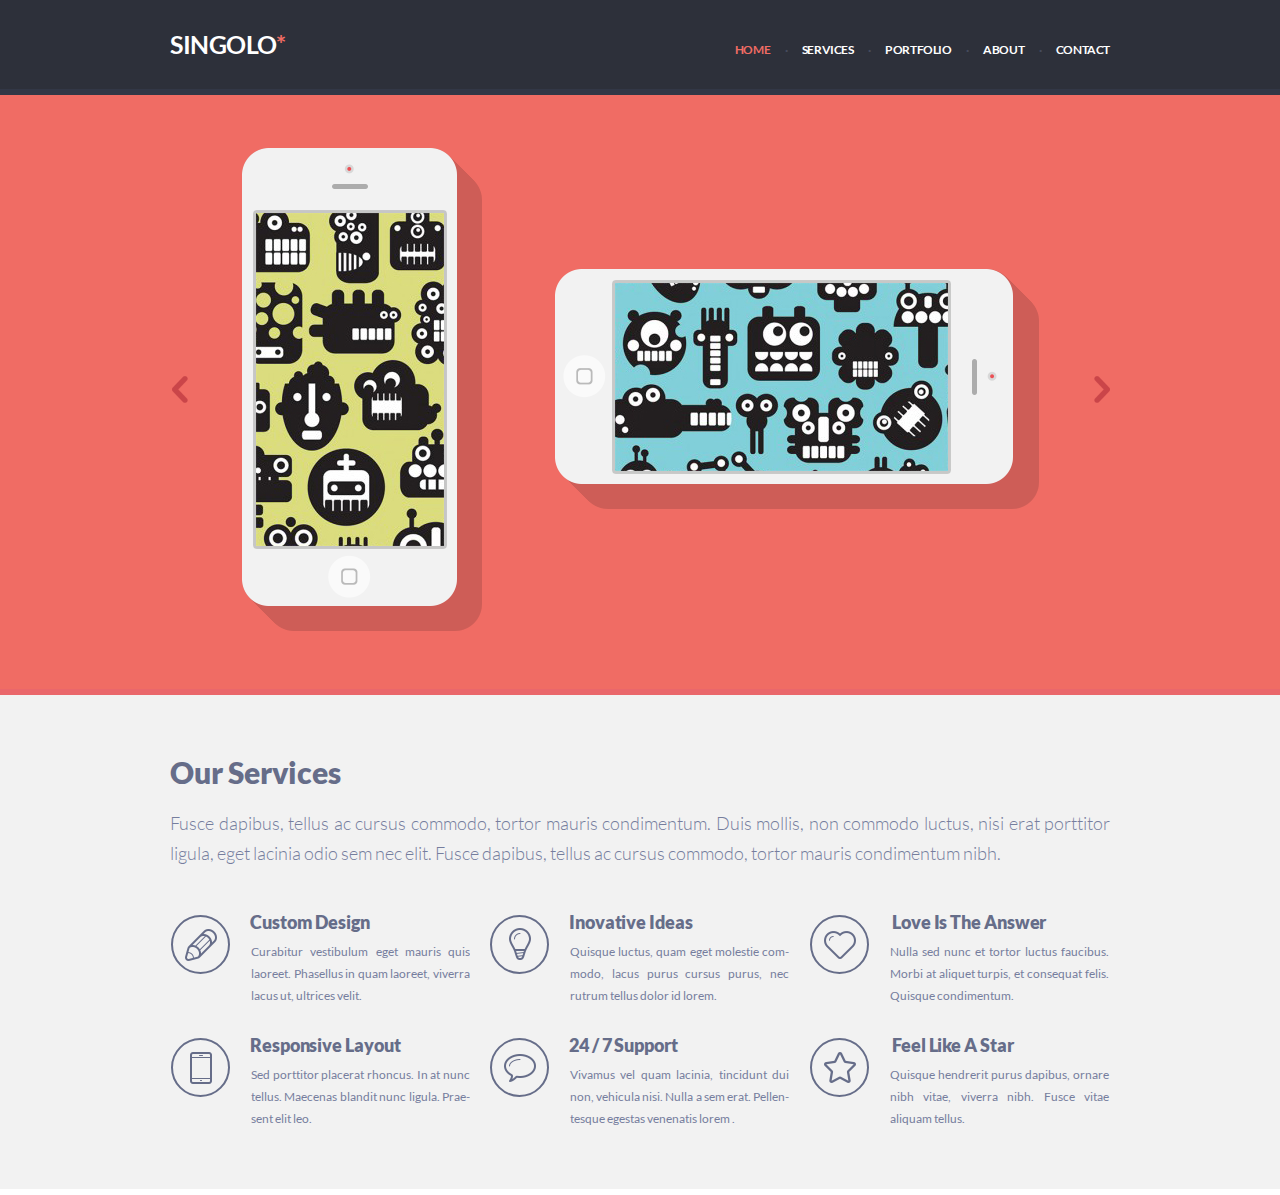
==== index.html @ 7aa93b1d "fix: underline bug" ====
<!DOCTYPE html>
<html lang="en">
<head>
  <meta charset="utf-8">
  <meta name="viewport" content="width=device-width, initial-scale=1.0">
  <link rel="stylesheet" href="style.css">
  <title>Singolo</title>
</head>
<body>

  <header>
    <div class="header-wrap">
      <h2 class="logo"><span class="logo-text">Singolo</span><span class="logo-asterisk">*</span></h2>

      <nav>
      <ul>
        <li class="active" ><span>Home</span></li>
        <li><span>Services</span></li>
        <li><span>Portfolio</span></li>
        <li><span>About</span></li>
        <li><span>Contact</span></li>
      </ul>
      </nav>
   </div>
  </header>

  <section class="phones-block">
    <div class="phones-block-wrap">

      <img class="phone1" src="assets/images/phone_v.png" alt="vertical phone">
      <img class="yellow-pic" src="assets/images/yellow_pic.jpg" alt="picture on the phone screen">
      <img class="shadow1" src="assets/images/phone_shadow_v.png" alt="phone shadow">

      <img class="phone2" src="assets/images/phone_h.png" alt="horizontal phone">
      <img class="blue-pic" src="assets/images/blue_pic.jpg" alt="picture on the phone screen">
      <img class="shadow2" src="assets/images/phone_shadow_h.png" alt="phone shadow">

      <div class="arrow-l"></div>
      <div class="arrow-r"></div>
    </div>
  </section>

  <main>
    <div class="main-wrap">

      <h1>Our Services</h1>

      <p>Fusce dapibus, tellus ac cursus commodo, tortor mauris condimentum. Duis mollis, non commodo luctus, nisi erat porttitor ligula, eget lacinia odio sem nec elit. Fusce dapibus, tellus ac cursus commodo, tortor mauris condimentum nibh.</p>

      <div class="columns">

        <section>
          <div class="img-wrap pen-wrap">
            <img class="pen" src="assets/images/pen.png" alt="pen" width="32" height="32">
          </div>
          <div>
            <h3>Custom Design</h3>
            <p>Curabitur vestibulum eget mauris quis laoreet. Phasellus in quam laoreet, viverra <span>lacus ut, ultrices velit.</span></p>
          </div>
        </section>

        <section>
          <div class="img-wrap">
            <img class="bulb" src="assets/images/bulb.png" alt="bulb" width="22" height="32">
          </div>
          <div>
            <h3>Inovative Ideas</h3>
            <p>Quisque luctus, quam eget molestie com&shy;modo, lacus purus cursus purus, nec <span>rutrum tellus dolor id lorem.</span></p>
          </div>
        </section>

        <section>
          <div class="img-wrap">
            <img class="heart" src="assets/images/heart.png" alt="heart" width="32" height="28">
          </div>
          <div>
            <h3>Love Is The Answer</h3>
            <p>Nulla sed nunc et tortor luctus faucibus. Morbi at aliquet turpis, et consequat felis. <span>Quisque condimentum.</span></p>
          </div>
        </section>

        <section>
          <div class="img-wrap pen-wrap">
            <img class="phone" src="assets/images/phone.png" alt="phone" width="22" height="32">
          </div>
          <div>
            <h3>Responsive Layout</h3>
            <p>Sed porttitor placerat rhoncus. In at nunc tellus. Maecenas blandit nunc ligula. Prae-<span>sent elit leo.</span></p>
          </div>
        </section>

        <section>
          <div class="img-wrap">
            <img class="bubble" src="assets/images/bubble.png" alt="bubble" width="32" height="28">
          </div>
          <div>
            <h3>24 / 7 Support</h3>
            <p>Vivamus vel quam lacinia, tincidunt dui non, vehicula nisi. Nulla a sem erat. Pellen-<span>tesque egestas venenatis lorem .</span></p>
          </div>
        </section>

        <section>
          <div class="img-wrap">
            <img class="star" src="assets/images/star.png" alt="star" width="32" height="31">
          </div>
          <div>
            <h3>Feel Like A Star</h3>
            <p>Quisque hendrerit purus dapibus, ornare nibh vitae, viverra nibh. Fusce vitae <span>aliquam tellus.</span></p>
          </div>
        </section>

      </div>
    </div>
  </main>

</body>
</html>
---- style.css ----
/* --- Fonts import --- */

@font-face {
  font-family: "Lato-Black";
  src: url("assets/fonts/Lato-Black.ttf") format("truetype");
}

@font-face {
  font-family: "Lato-Bold";
  src: url("assets/fonts/Lato-Bold.ttf") format("truetype");
}

@font-face {
  font-family: "Lato-Light";
  src: url("assets/fonts/Lato-Light.ttf") format("truetype");
}

@font-face {
  font-family: "Lato-Regular";
  src: url("assets/fonts/Lato-Regular.ttf") format("truetype");
}

@font-face {
  font-family: "Lato-Thin";
  src: url("assets/fonts/Lato-Thin.ttf") format("truetype");
}

/* --- /Fonts import --- */

*,
*::before,
*::after {
  box-sizing: border-box;
  padding: 0;
  margin: 0;
}

.header-wrap,
.phones-block-wrap,
.main-wrap {
  width: 940px;
  margin: 0 auto;
}

/* --- Header --- */

header {
  background-color: #2d303a;
  height: 95px;
  border-bottom: 6px solid #323746;
}

header .logo {
  display: inline-block;
  padding-top: 28.5px;
  letter-spacing: -0.5px;
  font-size: 25px;
  font-family: "Lato-Bold";
}

header .logo-text {
  text-transform: uppercase;
  color: #ffffff;
}

header .logo-asterisk {
  color: #f06c64;
}

header nav {
  padding-top: 38px;
  float: right;
  color: #ffffff;
  letter-spacing: -0.4px;
  font-family: "Lato-Bold";
}

header nav ul li {
  position: relative;
  list-style-type: none;
  display: inline-block;
  padding-left: 29px;
  text-transform: uppercase;
  font-size: 12px;
}

header nav ul li span:hover {

  color: #81cfd9;
  text-decoration: underline;
  cursor: pointer;
}

header nav ul li.active {
  color: #f06c64;
}

header nav ul li::after {
  position: absolute;
  right: -17.5px;
  content: "\00B7";
  color: #464a5d;
}

header nav ul li:last-child::after {
  content: none;
}


/* --- /Header --- */

/* --- Phone section --- */

.phones-block-wrap {
  position: relative;
}

.phones-block {
  height: 600px;
  background-color: #f06c64;
  border-bottom: 6px solid #ea676b;
}

.phone1 {
  position: absolute;
  top: 53px;
  left: 72px;
  z-index: 10;
}

.shadow1 {
  position: absolute;
  top: 53px;
  left: 72px;
  z-index: 5;
}

.yellow-pic {
  position: absolute;
  top: 118px;
  left: 86px;
  z-index: 15;
}

.phone2 {
  position: absolute;
  top: 174px;
  right: 97px;
  z-index: 10;
}

.shadow2 {
  position: absolute;
  top: 174px;
  left: 386px;
  z-index: 5;
}

.blue-pic {
  position: absolute;
  top: 188px;
  right: 162px;
  z-index: 15;
}

.arrow-l {
  position: absolute;
  top: 281px;
  left: 2px;
  width: 16px;
  height: 27px;
  background-image: url("assets/images/arrow_l.png");
}

.arrow-l:hover {
  cursor: pointer;
  background-image: url("assets/images/arrow_l_white.png");
}

.arrow-r {
  position: absolute;
  top: 281px;
  right: 0;
  width: 16px;
  height: 27px;
  background-image: url("assets/images/arrow_r.png");
}

.arrow-r:hover {
  cursor: pointer;
  background-image: url("assets/images/arrow_r_white.png");
}


/* -- /Phone section -- */

main {
  height: 500px;
  background-color: #f2f2f2;
  border-bottom:  6px solid #ffffff;
}

main h1 {
  padding-top: 59px;
  padding-bottom: 18px;
  letter-spacing: -0.007em;
  color: #666d89;
  font-size: 30px;
  font-family: "Lato-Black";
}

main h1 + p {
  margin-bottom: 41px;
  /* letter-spacing: -0.005em; */
  line-height: 30px;
  /* word-spacing: 0.10em; */
  color: #767e9e;
  font-size: 18px;
  font-family: "Lato-Light";
  text-align: justify;
}

main .columns {
  display: flex;
  justify-content: space-between;
  flex-wrap: wrap;
}

main .columns section {
  display: flex;
  width: 300px;
  height: 123px;
  overflow: hidden;
}

main .columns section h3 {
  color: #666d89;
  font-size: 18px;
  letter-spacing: -0.09px;
  padding-top: 2px;
  margin-bottom: 8px;
  font-family: "Lato-Black";
}

main .columns section:nth-child(3) h3,
main .columns section:nth-child(6) h3 {
  padding-left: 3px;
}

main .columns section p {
  margin-left: 1px;
  text-align:  justify;
  color: #767e9e;
  line-height: 21.56px;
  font-size: 12px;
  font-family: "Lato-Regular";
}

main .columns section p span {
  display: inline-block;
  margin-top: 1px;
}

main .columns section .img-wrap {
  position: relative;
  width: 59px;
  height: 59px;
  margin-top: 6px;
  border-radius: 50%;
  border: 2px solid #666d89;
}

.pen-wrap,
.phone-wrap {
  margin-left: 1px;
}

main .columns section .img-wrap + div {
  width: 240px;
  padding: 0 0 26px 20px;
}

main .columns section img {
  position: absolute;
}

.pen {
  top: 12px;
  left: 12px;
}

.bulb {
  top: 11px;
  left: 17px;
}

.heart {
  top: 14px;
  left: 12px;
}

.phone {
  top: 12px;
  left: 17px;
}

.bubble {
  top: 14px;
  left: 12px;
}

.star {
  top: 12px;
  left: 12px;
}
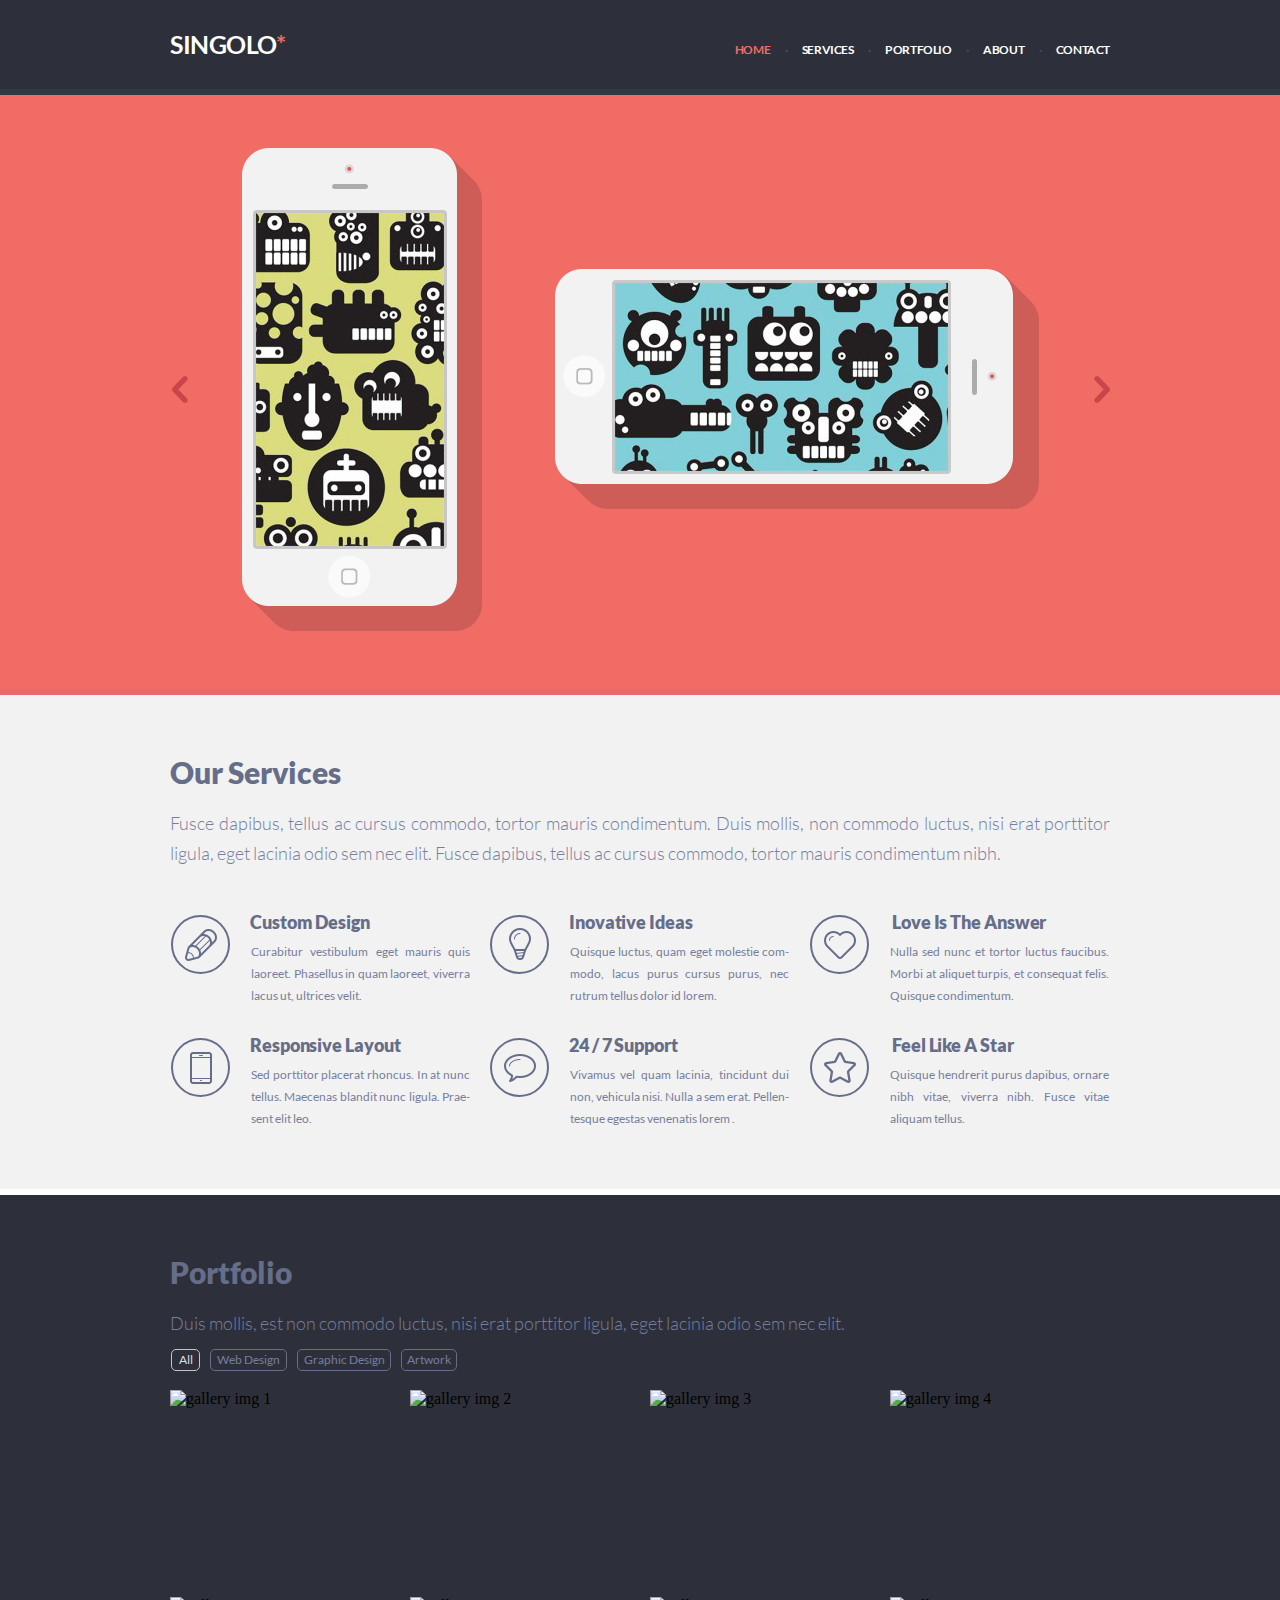
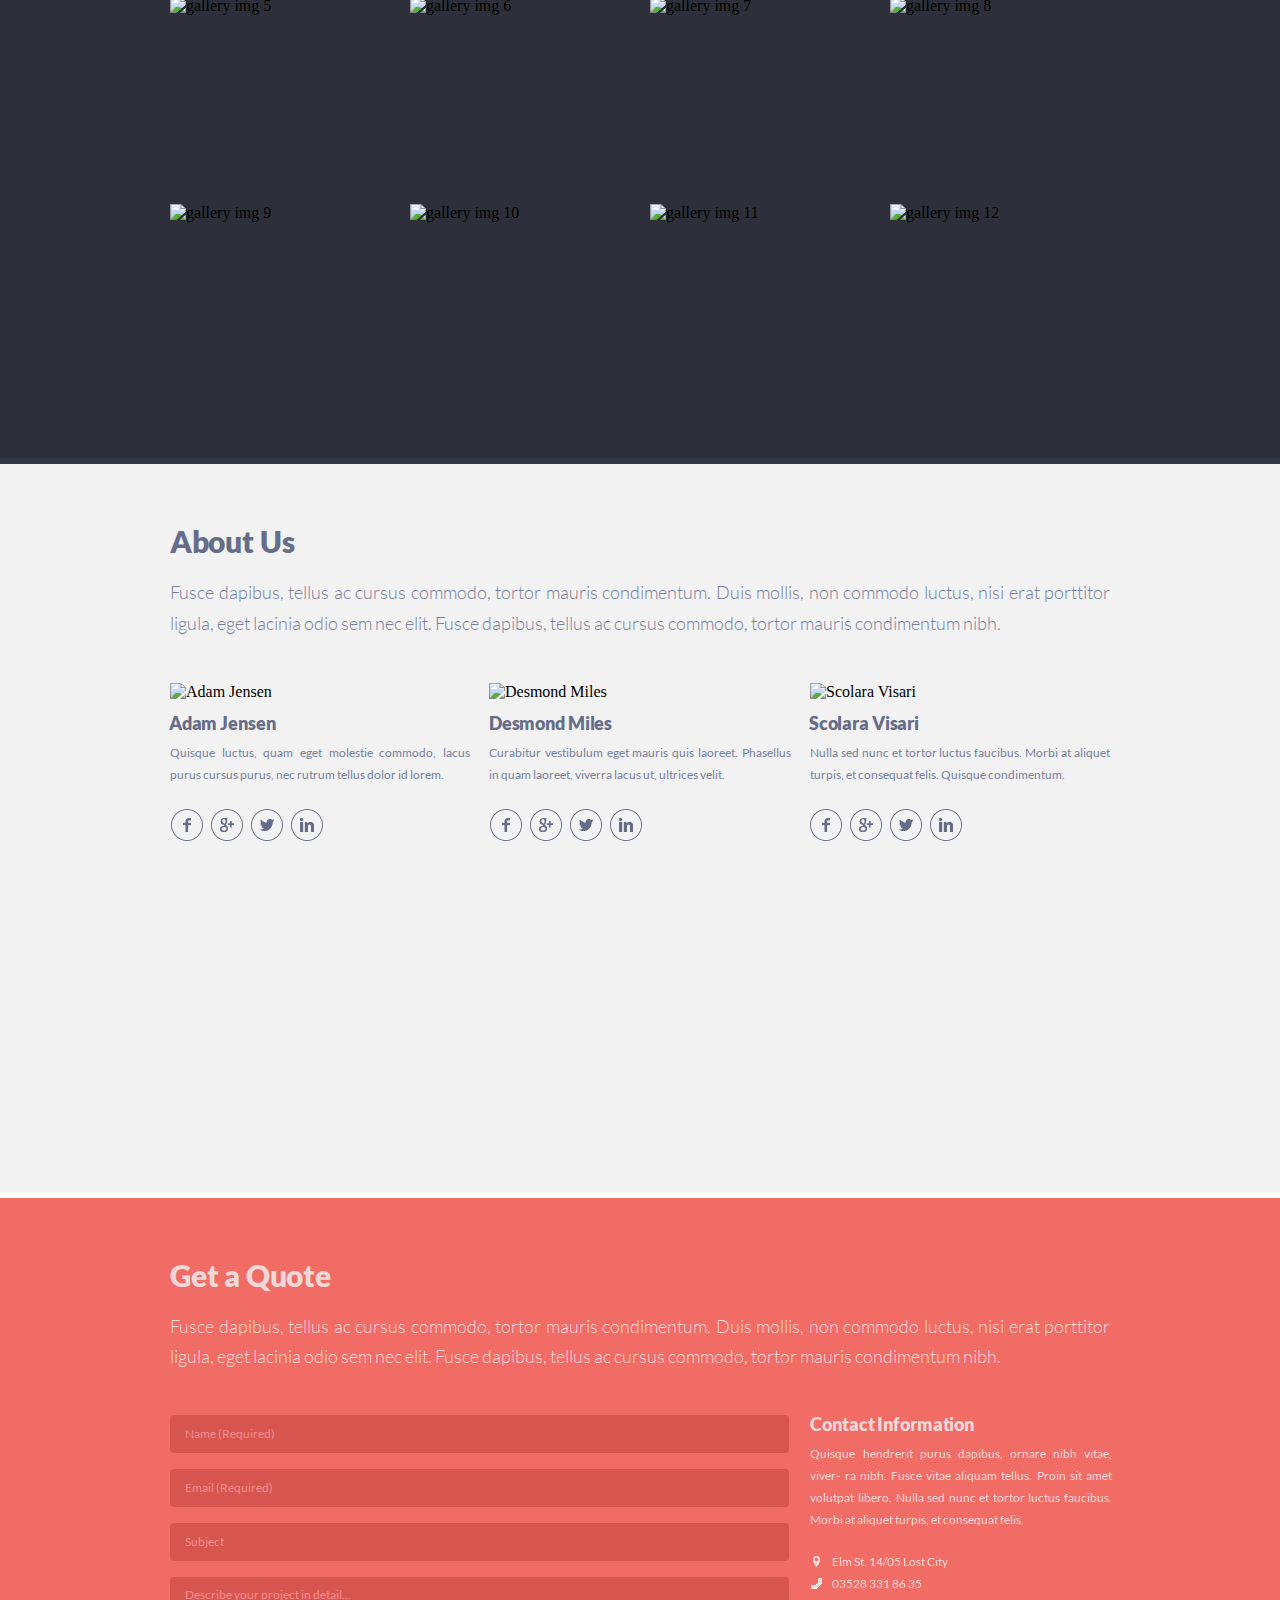
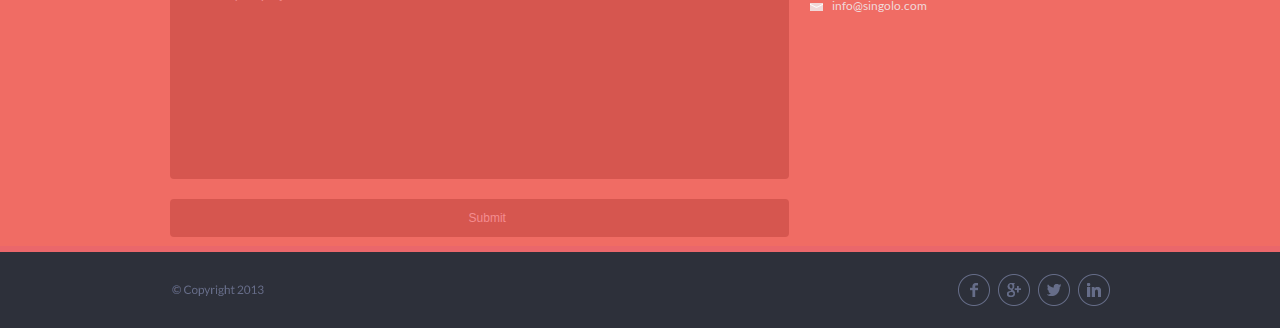
==== commit 792f512f: "refactor: merge files" ====
--- a/index.html
+++ b/index.html
@@ -9,7 +9,7 @@
 <body>
 
   <header>
-    <div class="header-wrap">
+    <div class="container">
       <h2 class="logo"><span class="logo-text">Singolo</span><span class="logo-asterisk">*</span></h2>
 
       <nav>
@@ -25,7 +25,7 @@
   </header>
 
   <section class="phones-block">
-    <div class="phones-block-wrap">
+    <div class="container">
 
       <img class="phone1" src="assets/images/phone_v.png" alt="vertical phone">
       <img class="yellow-pic" src="assets/images/yellow_pic.jpg" alt="picture on the phone screen">
@@ -41,7 +41,7 @@
   </section>
 
   <main>
-    <div class="main-wrap">
+    <div class="container">
 
       <h1>Our Services</h1>
 
@@ -112,6 +112,116 @@
       </div>
     </div>
   </main>
-
+  <div class="portfolio">
+    <div class="container">
+      <h1>Portfolio</h1>
+      <p>Duis mollis, est non commodo luctus, nisi erat porttitor ligula, eget lacinia odio sem nec elit.</p>
+      <ul>
+        <li class="portfolio-active">All</li>
+        <li>Web Design</li>
+        <li>Graphic Design</li>
+        <li>Artwork</li>
+      </ul>
+      <div class="gallery">
+        <div class="gallery-img"><img src="assets/images/gallery_1.jpg" alt="gallery img 1"></div>
+        <div class="gallery-img"><img src="assets/images/gallery_2.jpg" alt="gallery img 2"></div>
+        <div class="gallery-img"><img src="assets/images/gallery_3.jpg" alt="gallery img 3"></div>
+        <div class="gallery-img"><img src="assets/images/gallery_4.jpg" alt="gallery img 4"></div>
+        <div class="gallery-img"><img src="assets/images/gallery_5.jpg" alt="gallery img 5"></div>
+        <div class="gallery-img"><img src="assets/images/gallery_6.jpg" alt="gallery img 6"></div>
+        <div class="gallery-img"><img src="assets/images/gallery_7.jpg" alt="gallery img 7"></div>
+        <div class="gallery-img"><img src="assets/images/gallery_8.jpg" alt="gallery img 8"></div>
+        <div class="gallery-img"><img src="assets/images/gallery_9.jpg" alt="gallery img 9"></div>
+        <div class="gallery-img"><img src="assets/images/gallery_10.jpg" alt="gallery img 10"></div>
+        <div class="gallery-img"><img src="assets/images/gallery_11.jpg" alt="gallery img 11"></div>
+        <div class="gallery-img"><img src="assets/images/gallery_12.jpg" alt="gallery img 12"></div>
+      </div>
+    </div>
+  </div>
+  <div class="about-us">
+    <div class="container">
+      <h2>About Us</h2>
+      <p>Fusce dapibus, tellus ac cursus commodo, tortor mauris condimentum. Duis mollis, non commodo luctus, nisi erat porttitor ligula, eget lacinia odio sem nec elit. Fusce dapibus, tellus ac cursus commodo, tortor mauris condimentum nibh.</p>
+      <div class="contributors">
+        <div>
+          <img src="assets/images/contributor_1.jpg" alt="Adam Jensen">
+          <h3 class="name">Adam Jensen</h3>
+          <p><span>Quisque luctus, quam eget molestie commodo, lacus purus</span> cursus purus, nec rutrum tellus dolor id lorem.</p>
+          <div class="social-buttons">
+            <span class="facebook"></span>
+            <span class="goole"></span>
+            <span class="twitter"></span>
+            <span class="linkedin"></span>
+          </div>
+        </div>
+        <div>
+          <img src="assets/images/contributor_2.jpg" alt="Desmond Miles">
+          <h3 class="name">Desmond Miles</h3>
+          <p>Curabitur vestibulum eget mauris quis laoreet. Phasellus in quam laoreet, viverra lacus ut, ultrices velit.</p>
+          <div class="social-buttons">
+            <span class="facebook"></span>
+            <span class="goole"></span>
+            <span class="twitter"></span>
+            <span class="linkedin"></span>
+          </div>
+        </div>
+        <div>
+          <img src="assets/images/contributor_3.jpg" alt="Scolara Visari">
+          <h3 class="name">Scolara Visari</h3>
+          <p>Nulla sed nunc et tortor luctus faucibus. Morbi at aliquet turpis, et consequat felis. Quisque condimentum.</p>
+          <div class="social-buttons">
+            <span class="facebook"></span>
+            <span class="goole"></span>
+            <span class="twitter"></span>
+            <span class="linkedin"></span>
+          </div>
+        </div>
+      </div>
+    </div>
+
+  </div>
+  <div class="form-block">
+    <div class="container">
+      <h2>Get a Quote</h2>
+      <p>Fusce dapibus, tellus ac cursus commodo, tortor mauris condimentum. Duis mollis, non commodo luctus, nisi erat
+        porttitor ligula, eget lacinia odio sem nec elit. Fusce dapibus, tellus ac cursus commodo, tortor mauris
+        condimentum nibh.</p>
+      <div class="block-wrap">
+        <form class="forms-wrap">
+          <input type="text" placeholder="Name (Required)" required>
+          <input type="email" placeholder="Email (Required)" required>
+          <input type="text" placeholder="Subject">
+          <textarea name="description" id="description" placeholder="Describe your project in detail..."></textarea>
+          <button>Submit</button>
+        </form>
+        <section class="information">
+          <h3>Contact Information</h3>
+          <p>Quisque hendrerit purus dapibus, ornare nibh vitae, viver-
+          ra nibh. Fusce vitae aliquam tellus. Proin sit
+            amet volutpat libero. Nulla sed nunc et tortor luctus faucibus. Morbi at
+          aliquet turpis, et consequat felis.
+
+          </p>
+          <span class="nav-icon"></span>
+          <span>Elm St. 14/05 Lost City </span><br>
+          <span class="tel-icon"></span>
+          <span><a href="tel:035283318635">03528 331 86 35</a></span><br>
+          <span class="mes-icon"></span>
+          <span><a href="mailto:info@singolo.com">info@singolo.com</a></span><br>
+        </section>
+      </div>
+    </div>
+  </div>
+  <footer>
+    <div class="container">
+      <span class="copyright"><span>&copy;</span></span>
+      <div class="social-buttons">
+        <span class="facebook"></span>
+        <span class="goole"></span>
+        <span class="twitter"></span>
+        <span class="linkedin"></span>
+      </div>
+    </div>
+  </footer>
 </body>
 </html>
--- a/style.css
+++ b/style.css
@@ -35,10 +35,8 @@
   margin: 0;
 }
 
-.header-wrap,
-.phones-block-wrap,
-.main-wrap {
-  width: 940px;
+.container {
+  max-width: 940px;
   margin: 0 auto;
 }
 
@@ -111,7 +109,7 @@
 
 /* --- Phone section --- */
 
-.phones-block-wrap {
+.phones-block .container {
   position: relative;
 }
 
@@ -210,14 +208,14 @@
 }
 
 main h1 + p {
+  height: 60px;
   margin-bottom: 41px;
-  /* letter-spacing: -0.005em; */
   line-height: 30px;
-  /* word-spacing: 0.10em; */
   color: #767e9e;
   font-size: 18px;
   font-family: "Lato-Light";
   text-align: justify;
+  overflow: hidden;
 }
 
 main .columns {
@@ -313,3 +311,433 @@
   top: 12px;
   left: 12px;
 }
+
+.portfolio {
+  height: 869px;
+  background-color: #2d303a;
+  border-bottom: 6px solid #323746;
+}
+
+.portfolio h1 {
+  padding-top: 59px;
+  font-size: 30px;
+  font-family: "Lato-Black", "Tahoma", sans-serif;
+  color: #666d89;
+  letter-spacing: -0.004em;
+}
+
+.portfolio .container > p {
+  padding-top: 22px;
+  font-size: 18px;
+  font-family: "Lato-Light", "Tahoma", sans-serif;
+  color: #767e9e;
+}
+
+.portfolio .container > ul {
+  padding-top: 15px;
+  padding-left: 1px;
+}
+
+.portfolio .container > ul li {
+  display: inline-block;
+  margin-right: 6px;
+  border-radius: 5px;
+  font-size: 12px;
+  font-family: "Lato-Regular", "Tahoma", sans-serif;
+  color: #767e9e;
+  border: 1px solid #666d89;
+  list-style: none;
+}
+
+.portfolio .container > ul li:first-child {
+  padding: 2px 6.5px 3px 6.5px;
+}
+
+.portfolio .container > ul li:nth-child(2) {
+  padding: 2px 6px 3px 6px;
+}
+
+.portfolio .container > ul li:nth-child(3) {
+  padding: 2px 5.5px 3px 5.5px;
+}
+
+.portfolio .container > ul li:last-child {
+  padding: 2px 5px 3px 5px;
+}
+
+.portfolio .container .portfolio-active {
+  color: #dedede;
+  border: 1px solid #c5c5c5;
+}
+
+.portfolio .container > ul li:hover {
+  color: #000000;
+  border: 1px solid #c5c5c5;
+  background-color: #c5c5c5;
+  cursor: pointer;
+}
+
+.gallery {
+  display: flex;
+  flex-wrap: wrap;
+  justify-content: space-between;
+  height: 601px;
+  margin-top: 19px;
+  overflow: hidden;
+}
+
+.gallery-img {
+  width: 220px;
+  height: 187px;
+  margin-bottom: 20px;
+}
+
+.about-us {
+  height: 734px;
+  background-color: #f2f2f2;
+  border-bottom: 6px solid #ffffff;
+}
+
+.about-us h2 {
+  padding-top: 59px;
+  font-size: 30px;
+  font-family: "Lato-Black", "Tahoma", sans-serif;
+  color: #666d89;
+  letter-spacing: -0.0096em;
+  word-spacing: 0.02em;
+}
+
+.about-us .container > p {
+  padding-top: 18px;
+  font-size: 18px;
+  font-family: "Lato-Light", "Tahoma", sans-serif;
+  color: #767e9e;
+  text-align: justify;
+  line-height: 1.7em;
+}
+
+.contributors {
+  display: flex;
+  justify-content: space-between;
+  width: 940px;
+  height: 443px;
+  margin-top: 45px;
+}
+
+.contributors > div {
+  width: 300px;
+}
+
+.contributors > div:nth-child(2) {
+  width: 302px;
+}
+
+.name {
+  height: 22px;
+  margin-top: 11px;
+  font-size: 18px;
+  font-family: "Lato-Black", "Tahoma", sans-serif;
+  color: #666d89;
+  letter-spacing: -0.0096em;
+  word-spacing: 0.02em;
+  overflow: hidden;
+}
+
+.contributors > div:first-child .name,
+.contributors > div:last-child .name {
+  position: relative;
+  right: 1px;
+}
+
+.contributors p {
+  margin-top: 8px;
+  font-size: 12px;
+  font-family: "Lato-Regular", "Tahoma", sans-serif;
+  color: #767e9e;
+  text-align: justify;
+  line-height: 1.8em;
+}
+
+.contributors > div:first-child span {
+  word-spacing: -0.04em;
+}
+
+.about-us .social-buttons {
+  margin-top: 24px;
+}
+
+.contributors > div:first-child .social-buttons,
+.contributors > div:nth-child(2) .social-buttons {
+  margin-left: 1px;
+}
+
+.about-us .social-buttons span {
+  display: inline-block;
+  width: 32px;
+  height: 32px;
+  margin-right: 4px;
+}
+
+.about-us .social-buttons span:first-child {
+  background-image: url("assets/images/social_f.png");
+}
+
+.about-us .social-buttons span:nth-child(2) {
+  background-image: url("assets/images/social_g.png");
+}
+
+.about-us .social-buttons span:nth-child(3) {
+  background-image: url("assets/images/social_t.png");
+}
+
+.about-us .social-buttons span:last-child {
+  background-image: url("assets/images/social_in.png");
+}
+
+.about-us .social-buttons span:first-child:hover {
+  background-image: url("assets/images/social_fw.png");
+}
+
+.about-us .social-buttons span:nth-child(2):hover {
+  background-image: url("assets/images/social_gw.png");
+}
+
+.about-us .social-buttons span:nth-child(3):hover {
+  background-image: url("assets/images/social_tw.png");
+}
+
+.about-us .social-buttons span:last-child:hover {
+  background-image: url("assets/images/social_inw.png");
+}
+
+.about-us .social-buttons span:hover {
+  cursor: pointer;
+}
+
+.form-block {
+  height: 654px;
+  background-color: #f06c64;
+  border-bottom: 6px solid #ea676b;
+}
+
+.form-block .container > h2 {
+  padding-top: 59px;
+  font-size: 30px;
+  font-family: "Lato-Black", "Tahoma", sans-serif;
+  color: #f0d8d9;
+  letter-spacing: -0.007em;
+}
+
+.form-block .container > p {
+  margin-top: 18px;
+  font-size: 18px;
+  line-height: 30px;
+  font-family: "Lato-Light", "Tahoma", sans-serif;
+  color: #f0d8d9;
+  text-align: justify;
+}
+
+.block-wrap {
+  display: flex;
+  margin-top: 42px;
+}
+
+.forms-wrap {
+  flex: 0 0 65.9%;
+  margin-top: 2px;
+  margin-right: 21px;
+}
+
+.forms-wrap input {
+  width: 100%;
+  height: 38px;
+  padding-left: 15px;
+  margin-bottom: 16px;
+  font-size: 12px;
+  background-color: #d6564f;
+  border: none;
+  border-radius: 4px;
+}
+
+.forms-wrap textarea {
+  width: 100%;
+  height: 202px;
+  padding: 10px 0 0 15px;
+  font-size: 12px;
+  margin-bottom: 16px;
+  background-color: #d6564f;
+  border: none;
+  border-radius: 4px;
+  resize: none;
+}
+
+.forms-wrap button {
+  width: 100%;
+  height: 38px;
+  padding-left: 15px;
+  font-size: 12px;
+  color: #f48c8f;
+  background-color: #d6564f;
+  border: none;
+  border-radius: 4px;
+
+}
+
+
+.forms-wrap input::placeholder,
+.forms-wrap  textarea::placeholder {
+  font-family: "Lato-Regular", "Tahoma", sans-serif;
+  color: #f48c8f;
+}
+
+
+.information {
+  flex: 0 0 32.073%;
+}
+.information h3 {
+  font-family: "Lato-Black", "Tahoma", sans-serif;
+  font-size: 18px;
+  color: #f0d8d9;
+  letter-spacing: -0.007em;
+}
+
+.information > p {
+  margin-top: 8px;
+  margin-bottom: 19px;
+  font-family: "Lato-Regular", "Tahoma", sans-serif;
+  font-size: 12px;
+  line-height: 22px;
+  color: #f0d8d9;
+  text-align: justify;
+}
+
+.information span {
+  position: relative;
+  display: inline-block;
+  font-family: "Lato-Regular", "Tahoma", sans-serif;
+  font-size: 12px;
+  line-height: 21.56px;
+  color: #f0d8d9;
+}
+
+.information a {
+  color: #f0d8d9;
+  text-decoration: none;
+}
+
+.information .nav-icon {
+  display: inline-block;
+  top: 2px;
+  left: 3px;
+  width: 7px;
+  height: 11px;
+  background: url("assets/images/loc.png");
+}
+
+.information .nav-icon + span {
+  top: 1px;
+  left: 11px;
+}
+
+.information .tel-icon {
+  display: inline-block;
+  top: 2px;
+  left: 1px;
+  width: 11px;
+  height: 11px;
+  background: url("assets/images/tel.png");
+}
+
+.information .tel-icon + span {
+  top: 1px;
+  left: 7px;
+}
+
+.information .mes-icon {
+  display: inline-block;
+  top: 3px;
+  left: 0px;
+  width: 13px;
+  height: 8px;
+  background: url("assets/images/mes.png");
+}
+
+.information .mes-icon + span {
+  top: 2px;
+  left: 5px;
+}
+
+footer {
+  height: 76px;
+  background-color: #2d303a;
+}
+
+footer .container {
+  display: flex;
+  justify-content: space-between;
+  align-items: center;
+  height: 76px;
+}
+
+footer .copyright {
+  display: inline-block;
+  margin-left: 2px;
+  width: 92px;
+  height: 11px;
+  background: url("assets/images/copyright.png");
+}
+
+footer .copyright > span {
+  position: relative;
+  top: -5px;
+  left: 0px;
+  font-size: 12px;
+  color: #575d74;
+}
+
+footer .social-buttons {
+  margin-top: 3px;
+}
+
+footer .social-buttons span {
+  display: inline-block;
+  width: 32px;
+  height: 32px;
+  margin-left: 4px;
+}
+
+footer .social-buttons span:first-child {
+  background-image: url("assets/images/social_f2.png");
+}
+
+footer .social-buttons span:nth-child(2) {
+  background-image: url("assets/images/social_g2.png");
+}
+
+footer .social-buttons span:nth-child(3) {
+  background-image: url("assets/images/social_t2.png");
+}
+
+footer .social-buttons span:last-child {
+  background-image: url("assets/images/social_in2.png");
+}
+
+footer .social-buttons span:first-child:hover {
+  background-image: url("assets/images/social_fw.png");
+}
+
+footer .social-buttons span:nth-child(2):hover {
+  background-image: url("assets/images/social_gw.png");
+}
+
+footer .social-buttons span:nth-child(3):hover {
+  background-image: url("assets/images/social_tw.png");
+}
+
+footer .social-buttons span:last-child:hover {
+  background-image: url("assets/images/social_inw.png");
+}
+
+footer .social-buttons span:hover {
+  cursor: pointer;
+}
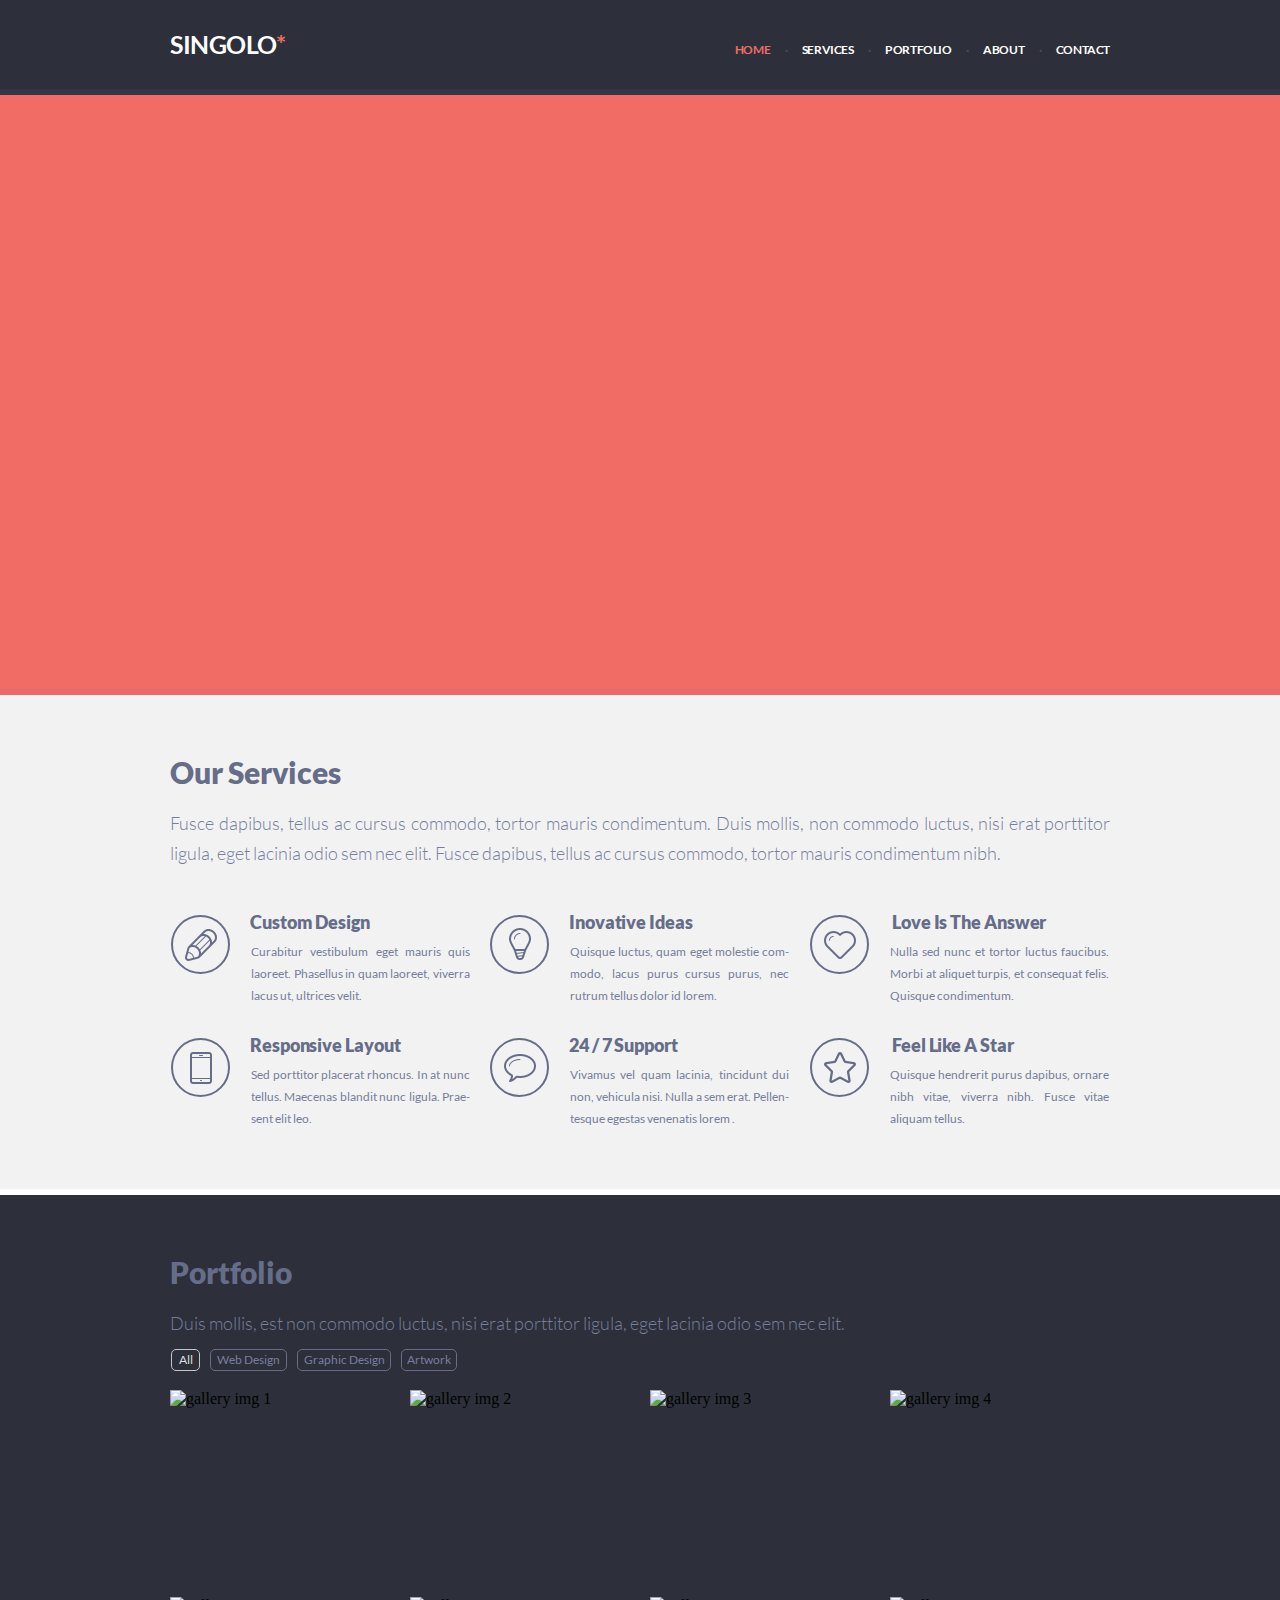
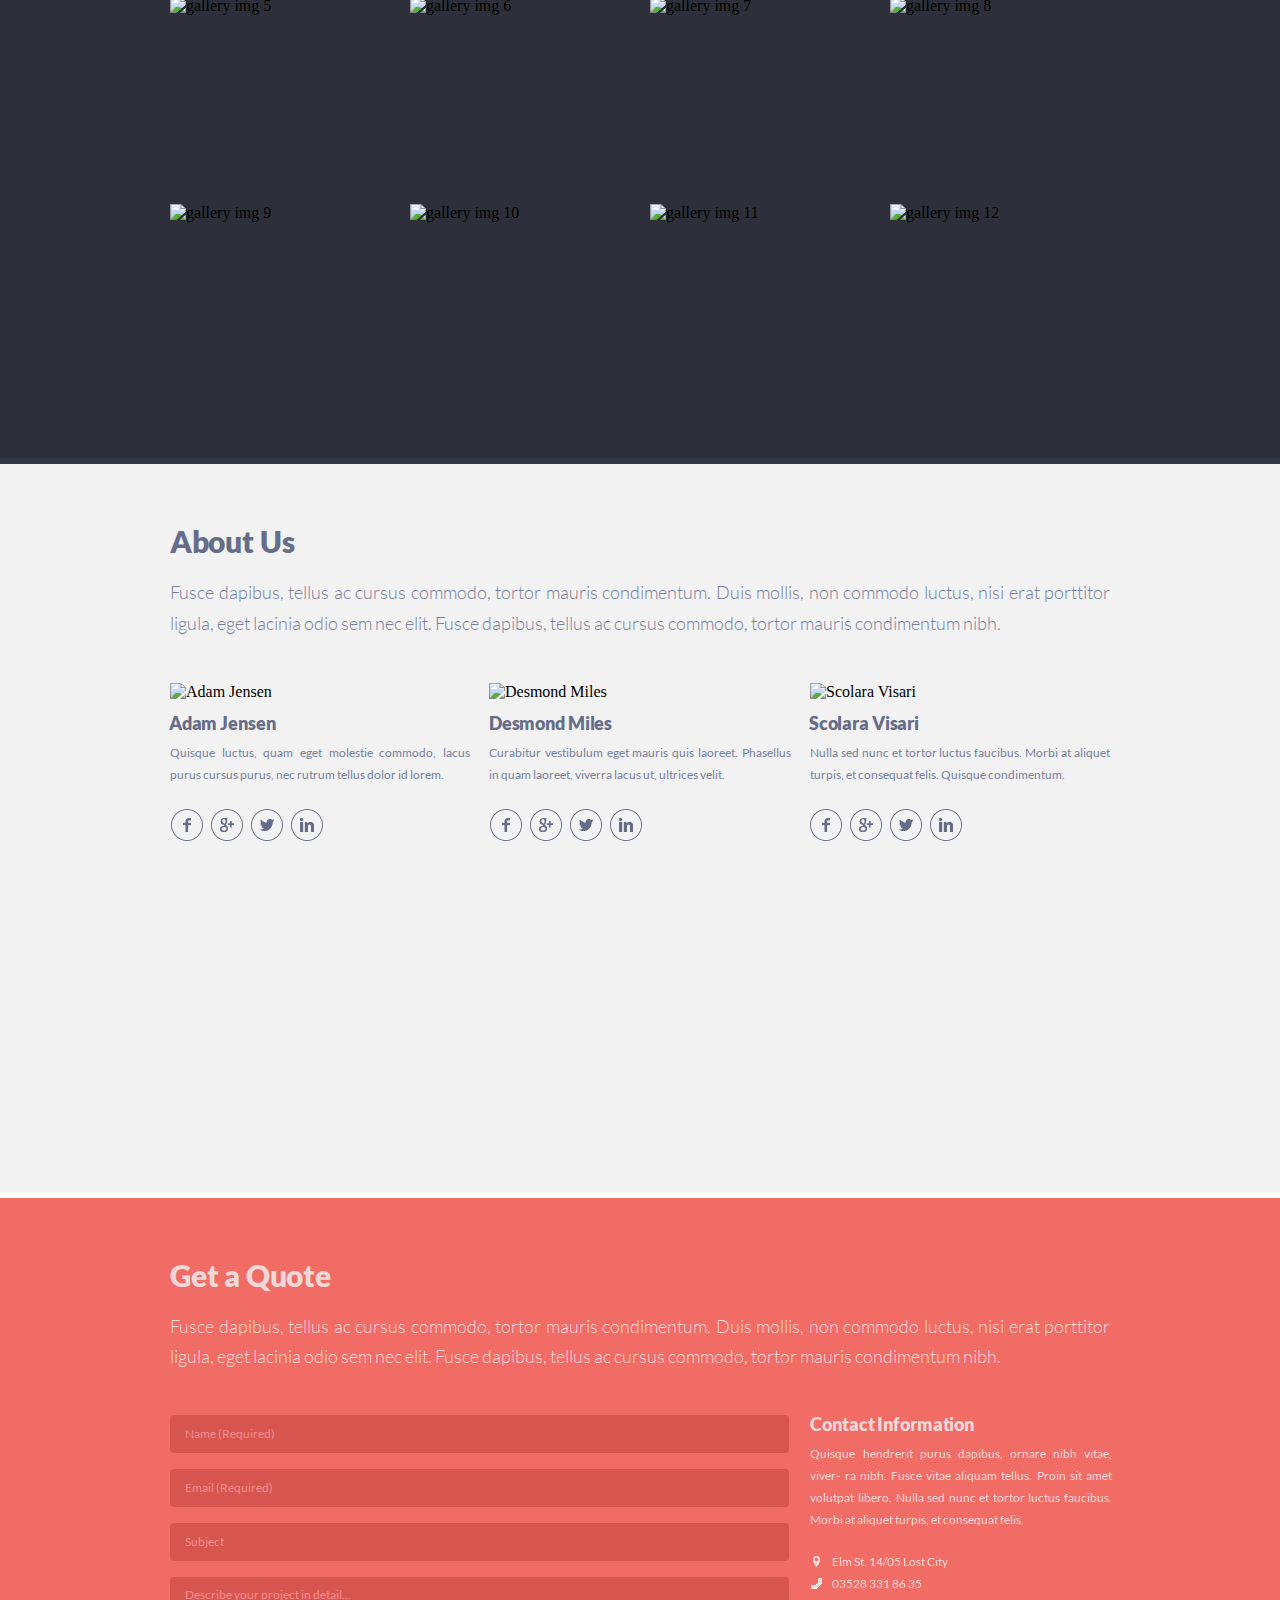
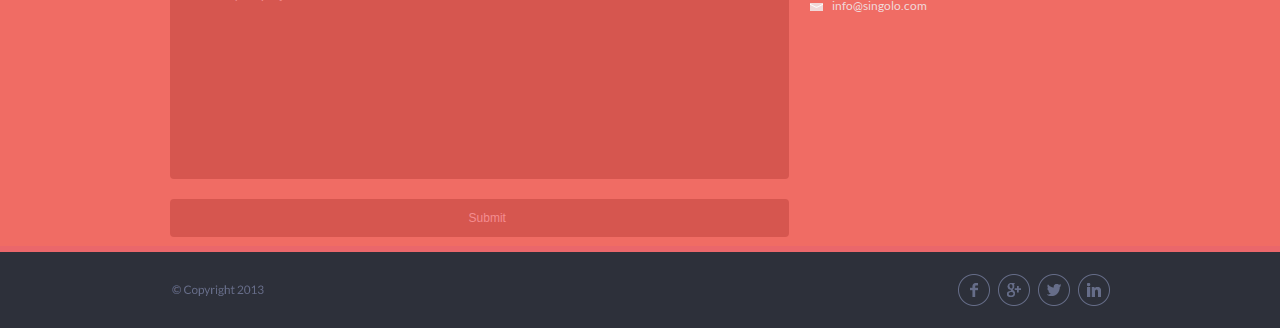
==== commit b9819d6f: "feat: make task DOM-Singolo v1.0" ====
--- a/index.html
+++ b/index.html
@@ -8,42 +8,52 @@
 </head>
 <body>
 
-  <header>
-    <div class="container">
-      <h2 class="logo"><span class="logo-text">Singolo</span><span class="logo-asterisk">*</span></h2>
+  <header id="home">
+    <div class="container">
+      <h1 class="logo"><span class="logo-text">Singolo</span><span class="logo-asterisk">*</span></h1>
 
       <nav>
-      <ul>
-        <li class="active" ><span>Home</span></li>
-        <li><span>Services</span></li>
-        <li><span>Portfolio</span></li>
-        <li><span>About</span></li>
-        <li><span>Contact</span></li>
+      <ul id="header-ul">
+        <li ><a class="active" href="#home">Home</a></li>
+        <li><a href="#services">Services</a></li>
+        <li><a href="#portfolio">Portfolio</a></li>
+        <li><a href="#about">About</a></li>
+        <li><a href="#contact">Contact</a></li>
       </ul>
       </nav>
    </div>
   </header>
 
-  <section class="phones-block">
-    <div class="container">
-
-      <img class="phone1" src="assets/images/phone_v.png" alt="vertical phone">
-      <img class="yellow-pic" src="assets/images/yellow_pic.jpg" alt="picture on the phone screen">
-      <img class="shadow1" src="assets/images/phone_shadow_v.png" alt="phone shadow">
-
-      <img class="phone2" src="assets/images/phone_h.png" alt="horizontal phone">
-      <img class="blue-pic" src="assets/images/blue_pic.jpg" alt="picture on the phone screen">
-      <img class="shadow2" src="assets/images/phone_shadow_h.png" alt="phone shadow">
-
-      <div class="arrow-l"></div>
-      <div class="arrow-r"></div>
+  <section class="phones-block" id="phone-block">
+    <div class="slider">
+
+      <button class="arrow-l" id="arrow-l"></button>
+      <button class="arrow-r" id="arrow-r"></button>
+
+      <div class="slider-wrap" id="slider-wrap">
+
+        <div class="slider-item" id="slider-item1">
+          <img class="phone1" id="phone1" src="assets/images/phone_v.png" alt="vertical phone">
+          <img class="yellow-pic" id="phone1-screen" src="assets/images/yellow_pic.jpg" alt="picture on the phone screen">
+          <img class="shadow1" src="assets/images/phone_shadow_v.png" alt="phone shadow">
+
+          <img class="phone2" id="phone2" src="assets/images/phone_h.png" alt="horizontal phone">
+          <img class="blue-pic" id="phone2-screen" src="assets/images/blue_pic.jpg" alt="picture on the phone screen">
+          <img class="shadow2" src="assets/images/phone_shadow_h.png" alt="phone shadow">
+        </div>
+        <div class="slider-item" id="slider-item2">
+          <img src="assets/images/slider.jpg" alt="phone-block">
+        </div>
+
+      </div>
+
     </div>
   </section>
 
-  <main>
-    <div class="container">
-
-      <h1>Our Services</h1>
+  <main id="services">
+    <div class="container">
+
+      <h2>Our Services</h2>
 
       <p>Fusce dapibus, tellus ac cursus commodo, tortor mauris condimentum. Duis mollis, non commodo luctus, nisi erat porttitor ligula, eget lacinia odio sem nec elit. Fusce dapibus, tellus ac cursus commodo, tortor mauris condimentum nibh.</p>
 
@@ -112,17 +122,17 @@
       </div>
     </div>
   </main>
-  <div class="portfolio">
-    <div class="container">
-      <h1>Portfolio</h1>
+  <div id="portfolio" class="portfolio">
+    <div class="container">
+      <h2>Portfolio</h2>
       <p>Duis mollis, est non commodo luctus, nisi erat porttitor ligula, eget lacinia odio sem nec elit.</p>
-      <ul>
+      <ul id="portfolio-list">
         <li class="portfolio-active">All</li>
         <li>Web Design</li>
         <li>Graphic Design</li>
         <li>Artwork</li>
       </ul>
-      <div class="gallery">
+      <div class="gallery" id="gallery">
         <div class="gallery-img"><img src="assets/images/gallery_1.jpg" alt="gallery img 1"></div>
         <div class="gallery-img"><img src="assets/images/gallery_2.jpg" alt="gallery img 2"></div>
         <div class="gallery-img"><img src="assets/images/gallery_3.jpg" alt="gallery img 3"></div>
@@ -138,7 +148,7 @@
       </div>
     </div>
   </div>
-  <div class="about-us">
+  <div id="about" class="about-us">
     <div class="container">
       <h2>About Us</h2>
       <p>Fusce dapibus, tellus ac cursus commodo, tortor mauris condimentum. Duis mollis, non commodo luctus, nisi erat porttitor ligula, eget lacinia odio sem nec elit. Fusce dapibus, tellus ac cursus commodo, tortor mauris condimentum nibh.</p>
@@ -180,20 +190,32 @@
     </div>
 
   </div>
-  <div class="form-block">
+  <div id="contact" class="form-block">
     <div class="container">
       <h2>Get a Quote</h2>
       <p>Fusce dapibus, tellus ac cursus commodo, tortor mauris condimentum. Duis mollis, non commodo luctus, nisi erat
         porttitor ligula, eget lacinia odio sem nec elit. Fusce dapibus, tellus ac cursus commodo, tortor mauris
         condimentum nibh.</p>
       <div class="block-wrap">
-        <form class="forms-wrap">
-          <input type="text" placeholder="Name (Required)" required>
-          <input type="email" placeholder="Email (Required)" required>
-          <input type="text" placeholder="Subject">
+        <form class="forms-wrap" name="main" onsubmit="return false;">
+          <input type="text" name="personName" placeholder="Name (Required)" required>
+          <input type="email" name="email" placeholder="Email (Required)" required>
+          <input type="text" name="subject" placeholder="Subject">
           <textarea name="description" id="description" placeholder="Describe your project in detail..."></textarea>
-          <button>Submit</button>
+          <!-- Open The Modal -->
+          <button id="submit">Submit</button>
         </form>
+        <div id="modal" class="modal">
+
+          <!-- Modal content -->
+          <div class="modal-content">
+            <p>Письмо отправлено</p>
+            <p>Без темы</p>
+            <p>Без описания</p>
+            <button class="close">OK</span>
+          </div>
+
+        </div>
         <section class="information">
           <h3>Contact Information</h3>
           <p>Quisque hendrerit purus dapibus, ornare nibh vitae, viver-
@@ -223,5 +245,6 @@
       </div>
     </div>
   </footer>
+  <script src="script.js"></script>
 </body>
 </html>
--- a/style.css
+++ b/style.css
@@ -35,12 +35,18 @@
   margin: 0;
 }
 
+html {
+  scroll-behavior: smooth;
+}
+
 .container {
   max-width: 940px;
   margin: 0 auto;
 }
 
 /* --- Header --- */
+
+
 
 header {
   background-color: #2d303a;
@@ -68,7 +74,8 @@
 header nav {
   padding-top: 38px;
   float: right;
-  color: #ffffff;
+
+
   letter-spacing: -0.4px;
   font-family: "Lato-Bold";
 }
@@ -80,16 +87,22 @@
   padding-left: 29px;
   text-transform: uppercase;
   font-size: 12px;
-}
-
-header nav ul li span:hover {
+
+}
+
+header nav ul li a {
+  color: #ffffff;
+  text-decoration: none;
+}
+
+header nav ul li a:hover {
 
   color: #81cfd9;
   text-decoration: underline;
   cursor: pointer;
 }
 
-header nav ul li.active {
+header nav ul li a.active {
   color: #f06c64;
 }
 
@@ -108,87 +121,114 @@
 /* --- /Header --- */
 
 /* --- Phone section --- */
-
-.phones-block .container {
-  position: relative;
-}
 
 .phones-block {
   height: 600px;
   background-color: #f06c64;
   border-bottom: 6px solid #ea676b;
-}
-
-.phone1 {
-  position: absolute;
-  top: 53px;
-  left: 72px;
-  z-index: 10;
-}
-
-.shadow1 {
-  position: absolute;
-  top: 53px;
-  left: 72px;
+  transition: background-color 0.5s;
+
+}
+
+.phones-block .slider {
+  position: relative;
+  width: 100%;
+  max-width: 1020px;
+  margin: 0 auto;
+  overflow: hidden;
+
+}
+
+.arrow-l {
+  position: absolute;
   z-index: 5;
-}
-
-.yellow-pic {
-  position: absolute;
-  top: 118px;
-  left: 86px;
-  z-index: 15;
-}
-
-.phone2 {
-  position: absolute;
-  top: 174px;
-  right: 97px;
-  z-index: 10;
-}
-
-.shadow2 {
-  position: absolute;
-  top: 174px;
-  left: 386px;
-  z-index: 5;
-}
-
-.blue-pic {
-  position: absolute;
-  top: 188px;
-  right: 162px;
-  z-index: 15;
-}
-
-.arrow-l {
-  position: absolute;
   top: 281px;
-  left: 2px;
+  left: 42px;
   width: 16px;
   height: 27px;
   background-image: url("assets/images/arrow_l.png");
+  background-color: rgba(0,0,0,0);
+  border: none;
 }
 
 .arrow-l:hover {
   cursor: pointer;
-  background-image: url("assets/images/arrow_l_white.png");
 }
 
 .arrow-r {
   position: absolute;
+  z-index: 5;
   top: 281px;
-  right: 0;
+  right: 40px;
   width: 16px;
   height: 27px;
   background-image: url("assets/images/arrow_r.png");
+  background-color: rgba(0,0,0,0);
+  border: none;
 }
 
 .arrow-r:hover {
   cursor: pointer;
-  background-image: url("assets/images/arrow_r_white.png");
-}
-
+}
+
+.slider-wrap {
+  position: relative;
+  display: flex;
+  transition: transform 0.5s;
+	height: 100%;
+}
+
+.slider-item {
+  flex: 0 0 100%;
+  overflow: hidden;
+  display: flex;
+  align-items: center;
+  justify-content: center;
+}
+
+.phone1 {
+  position: absolute;
+  top: 53px;
+  left: 112px;
+  z-index: 10;
+}
+
+.shadow1 {
+  position: absolute;
+  top: 53px;
+  left: 112px;
+  z-index: 5;
+}
+
+.yellow-pic {
+  position: absolute;
+  top: 118px;
+  left: 126px;
+  z-index: 15;
+  transition: opacity 0.5s;
+}
+
+.phone2 {
+  position: absolute;
+  top: 174px;
+  right: 137px;
+  z-index: 10;
+}
+
+.shadow2 {
+  position: absolute;
+  top: 174px;
+  left: 426px;
+  z-index: 5;
+}
+
+.blue-pic {
+  position: absolute;
+  top: 188px;
+  right: 202px;
+  z-index: 15;
+  transition: opacity 0.5s;
+}
 
 /* -- /Phone section -- */
 
@@ -198,7 +238,7 @@
   border-bottom:  6px solid #ffffff;
 }
 
-main h1 {
+main .container  > h2 {
   padding-top: 59px;
   padding-bottom: 18px;
   letter-spacing: -0.007em;
@@ -207,7 +247,7 @@
   font-family: "Lato-Black";
 }
 
-main h1 + p {
+main .container > h2 + p {
   height: 60px;
   margin-bottom: 41px;
   line-height: 30px;
@@ -318,7 +358,7 @@
   border-bottom: 6px solid #323746;
 }
 
-.portfolio h1 {
+.portfolio .container > h2 {
   padding-top: 59px;
   font-size: 30px;
   font-family: "Lato-Black", "Tahoma", sans-serif;
@@ -390,6 +430,15 @@
   width: 220px;
   height: 187px;
   margin-bottom: 20px;
+}
+
+.gallery-img img {
+  width: 220px;
+  height: 187px;
+}
+
+.img-border {
+  border: 5px solid #F06C64;
 }
 
 .about-us {
@@ -554,6 +603,7 @@
   padding-left: 15px;
   margin-bottom: 16px;
   font-size: 12px;
+  color: #ffffff;
   background-color: #d6564f;
   border: none;
   border-radius: 4px;
@@ -563,8 +613,9 @@
   width: 100%;
   height: 202px;
   padding: 10px 0 0 15px;
-  font-size: 12px;
   margin-bottom: 16px;
+  font-size: 12px;
+  color: #ffffff;
   background-color: #d6564f;
   border: none;
   border-radius: 4px;
@@ -583,11 +634,42 @@
 
 }
 
-
 .forms-wrap input::placeholder,
 .forms-wrap  textarea::placeholder {
   font-family: "Lato-Regular", "Tahoma", sans-serif;
   color: #f48c8f;
+}
+
+.modal {
+  display: none;
+  position: fixed;
+  z-index: 20;
+  left: 0;
+  top: 0;
+  width: 100%;
+  height: 100%;
+  overflow: auto;
+  background-color: rgb(0,0,0);
+  background-color: rgba(0,0,0,0.7);
+}
+
+.modal-content {
+  background-color: #fefefe;
+  margin: 15% auto;
+  padding: 25px;
+  border: 1px solid #888;
+  width: 50%;
+}
+
+.close {
+  display: block;
+  padding: 5px 35px;
+  margin: 0 auto;
+  font-size: 18px;
+  color: #fefefe;
+  background-color: #f06c64;
+  border-radius: 10%;
+  border: none;
 }
 
 
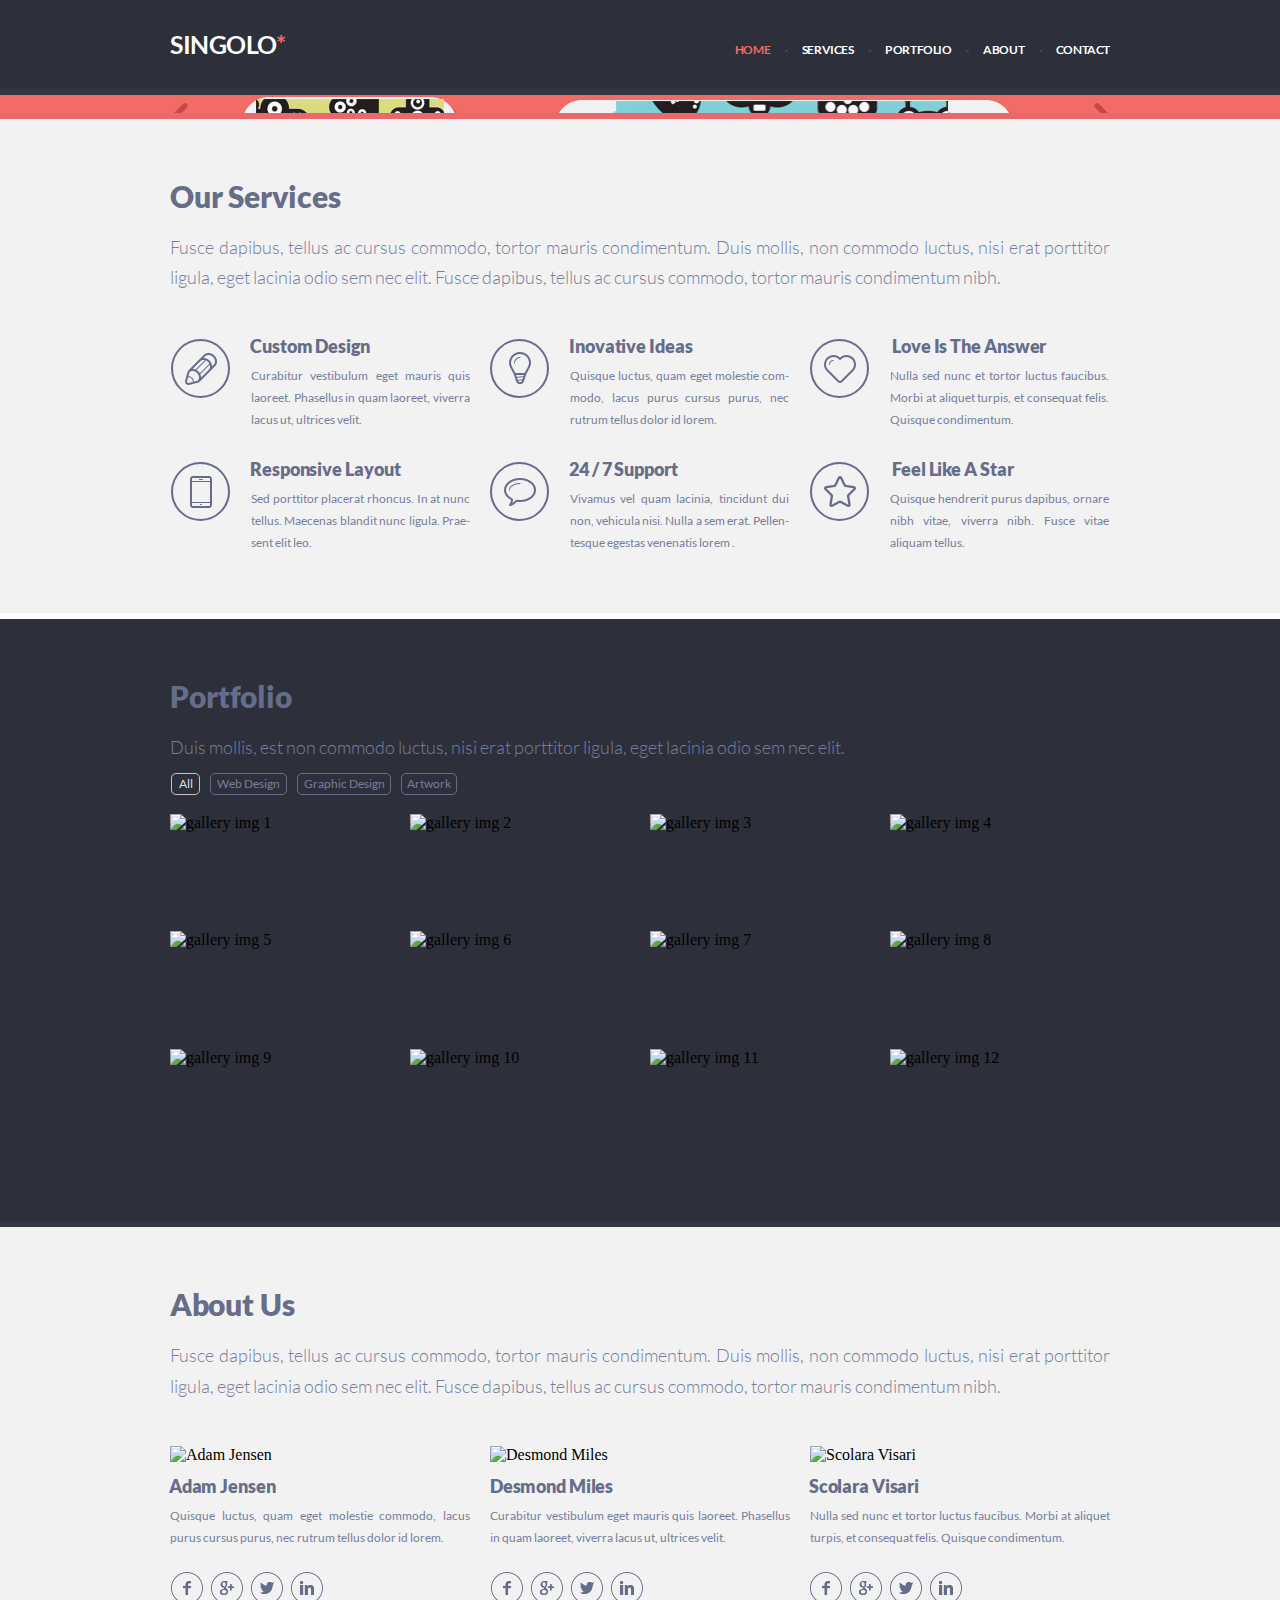
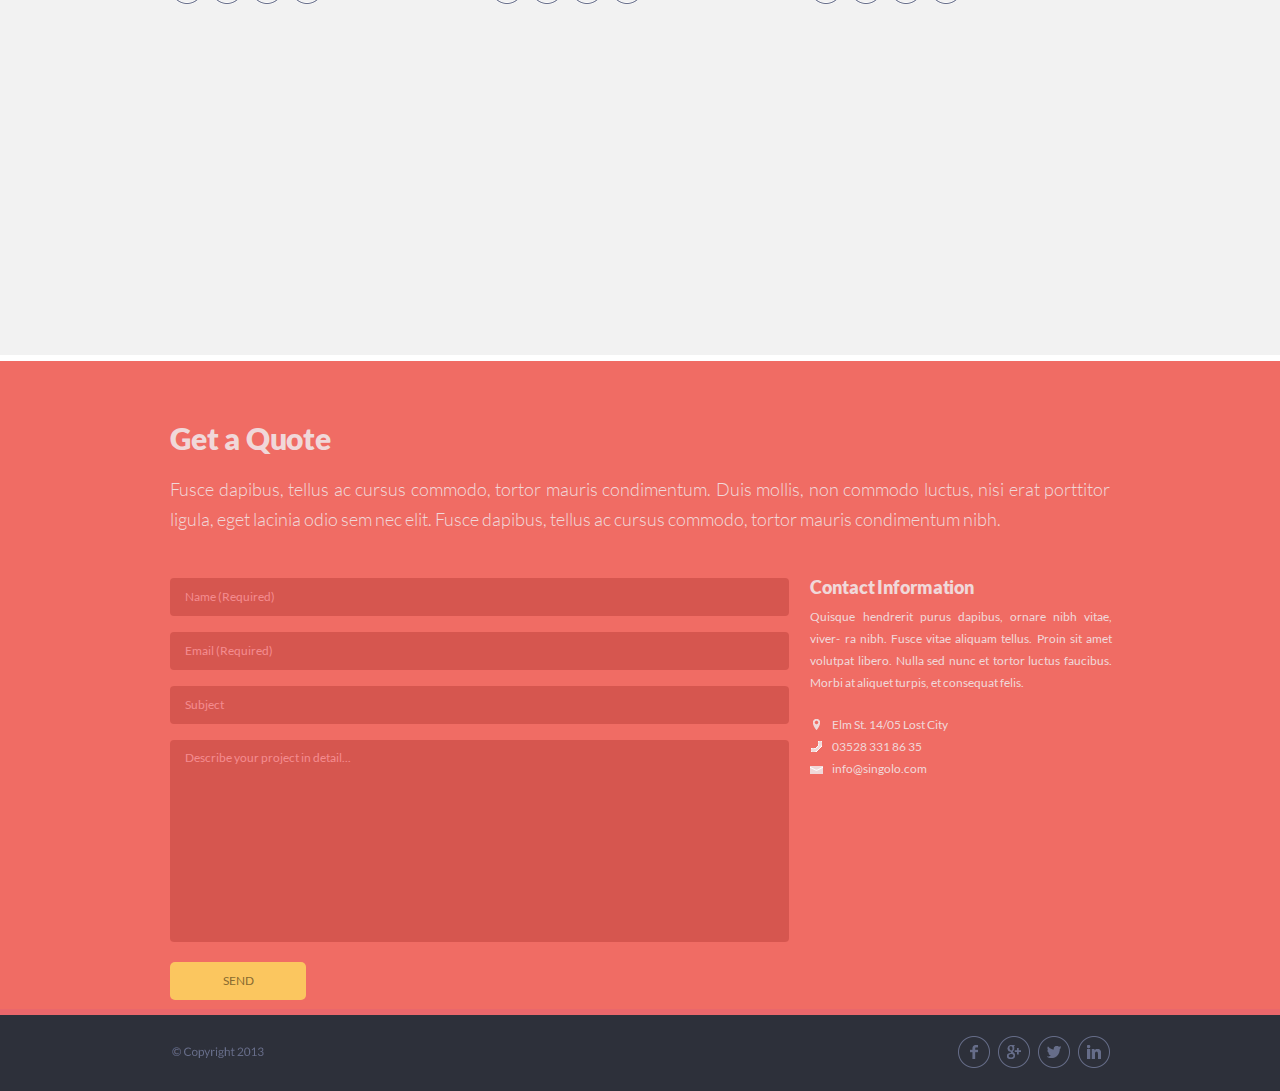
==== commit d7d3815f: "feat: make responsive for more than 768px" ====
--- a/index.html
+++ b/index.html
@@ -198,20 +198,20 @@
         condimentum nibh.</p>
       <div class="block-wrap">
         <form class="forms-wrap" name="main" onsubmit="return false;">
-          <input type="text" name="personName" placeholder="Name (Required)" required>
-          <input type="email" name="email" placeholder="Email (Required)" required>
-          <input type="text" name="subject" placeholder="Subject">
-          <textarea name="description" id="description" placeholder="Describe your project in detail..."></textarea>
+          <input type="text" name="personName" placeholder="Name (Required)" maxlength="40" required>
+          <input type="email" name="email" placeholder="Email (Required)" maxlength="40" required>
+          <input type="text" name="subject" placeholder="Subject" maxlength="80">
+          <textarea name="description" id="description" placeholder="Describe your project in detail..." maxlength="1200"></textarea>
           <!-- Open The Modal -->
-          <button id="submit">Submit</button>
+          <button id="submit">Send</button>
         </form>
         <div id="modal" class="modal">
 
           <!-- Modal content -->
           <div class="modal-content">
             <p>Письмо отправлено</p>
-            <p>Без темы</p>
-            <p>Без описания</p>
+            <p></p>
+            <p></p>
             <button class="close">OK</span>
           </div>
 
--- a/style.css
+++ b/style.css
@@ -40,8 +40,9 @@
 }
 
 .container {
-  max-width: 940px;
+  max-width: 1020px;
   margin: 0 auto;
+  padding: 0 40px;
 }
 
 /* --- Header --- */
@@ -123,7 +124,6 @@
 /* --- Phone section --- */
 
 .phones-block {
-  height: 600px;
   background-color: #f06c64;
   border-bottom: 6px solid #ea676b;
   transition: background-color 0.5s;
@@ -142,8 +142,8 @@
 .arrow-l {
   position: absolute;
   z-index: 5;
-  top: 281px;
-  left: 42px;
+  top: 46.83%;
+  left: 4.11%;
   width: 16px;
   height: 27px;
   background-image: url("assets/images/arrow_l.png");
@@ -158,8 +158,8 @@
 .arrow-r {
   position: absolute;
   z-index: 5;
-  top: 281px;
-  right: 40px;
+  top: 46.83%;
+  right: 3.92%;
   width: 16px;
   height: 27px;
   background-image: url("assets/images/arrow_r.png");
@@ -186,56 +186,67 @@
   justify-content: center;
 }
 
+.slider-item:last-child img {
+  width: 100%;
+}
+
 .phone1 {
   position: absolute;
-  top: 53px;
-  left: 112px;
+  top: 8.9%;
+  left: 10.98%;
   z-index: 10;
+  width: 21.07%;
+
 }
 
 .shadow1 {
   position: absolute;
-  top: 53px;
-  left: 112px;
+  top: 8.83%;
+  left: 10.98%;
   z-index: 5;
+  width: 23.5%;
 }
 
 .yellow-pic {
   position: absolute;
-  top: 118px;
-  left: 126px;
+  top: 19.865%;
+  left: 12.35%;
   z-index: 15;
+  width: 18.4%;
   transition: opacity 0.5s;
 }
 
 .phone2 {
   position: absolute;
-  top: 174px;
-  right: 137px;
+  top: 29.29%;
+  right: 13.43%;
   z-index: 10;
+  width: 44.9%;
 }
 
 .shadow2 {
   position: absolute;
-  top: 174px;
-  left: 426px;
+  top: 29.29%;
+  left: 41.76%;
   z-index: 5;
+  width: 47.3%;
 }
 
 .blue-pic {
   position: absolute;
-  top: 188px;
-  right: 202px;
+  top: 31.64%;
+  right: 19.8%;
   z-index: 15;
+  width: 32.6%;
   transition: opacity 0.5s;
 }
 
 /* -- /Phone section -- */
 
 main {
-  height: 500px;
   background-color: #f2f2f2;
   border-bottom:  6px solid #ffffff;
+  padding-bottom: 34px;
 }
 
 main .container  > h2 {
@@ -353,13 +364,16 @@
 }
 
 .portfolio {
-  height: 869px;
   background-color: #2d303a;
   border-bottom: 6px solid #323746;
 }
 
+.portfolio .container {
+  padding: 0 30px;
+}
+
 .portfolio .container > h2 {
-  padding-top: 59px;
+  padding: 59px 10px 0;
   font-size: 30px;
   font-family: "Lato-Black", "Tahoma", sans-serif;
   color: #666d89;
@@ -367,15 +381,14 @@
 }
 
 .portfolio .container > p {
-  padding-top: 22px;
+  padding: 22px 10px 0;
   font-size: 18px;
   font-family: "Lato-Light", "Tahoma", sans-serif;
   color: #767e9e;
 }
 
 .portfolio .container > ul {
-  padding-top: 15px;
-  padding-left: 1px;
+  padding: 15px 10px 0 11px;
 }
 
 .portfolio .container > ul li {
@@ -421,20 +434,24 @@
   display: flex;
   flex-wrap: wrap;
   justify-content: space-between;
-  height: 601px;
-  margin-top: 19px;
+  margin-top: 11px;
+  margin-bottom: 55px;
   overflow: hidden;
 }
 
 .gallery-img {
-  width: 220px;
-  height: 187px;
-  margin-bottom: 20px;
+  flex: 1 0 20%;
+  margin: 8px 10px;
+}
+
+.gallery-img img::before {
+  content: "";
+  float: left;
+  padding-top: 100%;
 }
 
 .gallery-img img {
-  width: 220px;
-  height: 187px;
+  width: 100%;
 }
 
 .img-border {
@@ -468,17 +485,20 @@
 .contributors {
   display: flex;
   justify-content: space-between;
-  width: 940px;
-  height: 443px;
+  max-width: 940px;
   margin-top: 45px;
 }
 
 .contributors > div {
-  width: 300px;
-}
-
-.contributors > div:nth-child(2) {
-  width: 302px;
+  width: 33.3333%;
+}
+
+.contributors > div:not(:last-child) {
+  margin-right: 2.1276%;
+}
+
+.contributors > div > img {
+  width: 100%;
 }
 
 .name {
@@ -543,30 +563,14 @@
   background-image: url("assets/images/social_in.png");
 }
 
-.about-us .social-buttons span:first-child:hover {
-  background-image: url("assets/images/social_fw.png");
-}
-
-.about-us .social-buttons span:nth-child(2):hover {
-  background-image: url("assets/images/social_gw.png");
-}
-
-.about-us .social-buttons span:nth-child(3):hover {
-  background-image: url("assets/images/social_tw.png");
-}
-
-.about-us .social-buttons span:last-child:hover {
-  background-image: url("assets/images/social_inw.png");
-}
-
 .about-us .social-buttons span:hover {
   cursor: pointer;
 }
 
 .form-block {
-  height: 654px;
   background-color: #f06c64;
   border-bottom: 6px solid #ea676b;
+  padding-bottom: 9px;
 }
 
 .form-block .container > h2 {
@@ -603,6 +607,7 @@
   padding-left: 15px;
   margin-bottom: 16px;
   font-size: 12px;
+  font-family: "Lato-Regular", "Tahoma", sans-serif;
   color: #ffffff;
   background-color: #d6564f;
   border: none;
@@ -615,6 +620,7 @@
   padding: 10px 0 0 15px;
   margin-bottom: 16px;
   font-size: 12px;
+  font-family: "Lato-Regular", "Tahoma", sans-serif;
   color: #ffffff;
   background-color: #d6564f;
   border: none;
@@ -623,14 +629,20 @@
 }
 
 .forms-wrap button {
-  width: 100%;
+  width: 136px;
   height: 38px;
-  padding-left: 15px;
-  font-size: 12px;
-  color: #f48c8f;
-  background-color: #d6564f;
+  font-size: 12px;
+  font-family: "Lato-Regular", "Tahoma", sans-serif;
+  color: #886A30;
+  text-transform: uppercase;
+  background-color: #FBC65F;
   border: none;
-  border-radius: 4px;
+  border-radius: 5px;
+}
+
+.forms-wrap button:hover {
+  color: #f58e89;
+  background-color: #cf3d36;
 
 }
 
@@ -655,10 +667,18 @@
 
 .modal-content {
   background-color: #fefefe;
-  margin: 15% auto;
+  margin: 10% auto;
   padding: 25px;
   border: 1px solid #888;
-  width: 50%;
+  width: 65%;
+}
+
+.modal-content p:nth-child(2) {
+  overflow-wrap: break-word;
+}
+
+.modal-content p:nth-child(3) {
+  overflow-wrap: break-word;
 }
 
 .close {
@@ -804,22 +824,31 @@
   background-image: url("assets/images/social_in2.png");
 }
 
-footer .social-buttons span:first-child:hover {
-  background-image: url("assets/images/social_fw.png");
-}
-
-footer .social-buttons span:nth-child(2):hover {
-  background-image: url("assets/images/social_gw.png");
-}
-
-footer .social-buttons span:nth-child(3):hover {
-  background-image: url("assets/images/social_tw.png");
-}
-
-footer .social-buttons span:last-child:hover {
-  background-image: url("assets/images/social_inw.png");
-}
-
 footer .social-buttons span:hover {
   cursor: pointer;
 }
+
+@media (min-width: 768px) and (max-width: 1019px) {
+  .arrow-l {
+    left: 3.83%;
+  }
+
+  .arrow-r {
+    right: 3.49%;
+  }
+
+  .gallery-img {
+    flex: 1 0 26%;
+  }
+
+  .forms-wrap {
+    flex: 0 0 64.245%;
+    margin-right: 29px;
+  }
+
+  .information {
+    flex: 0 0 32.124%;
+  }
+}
+
+
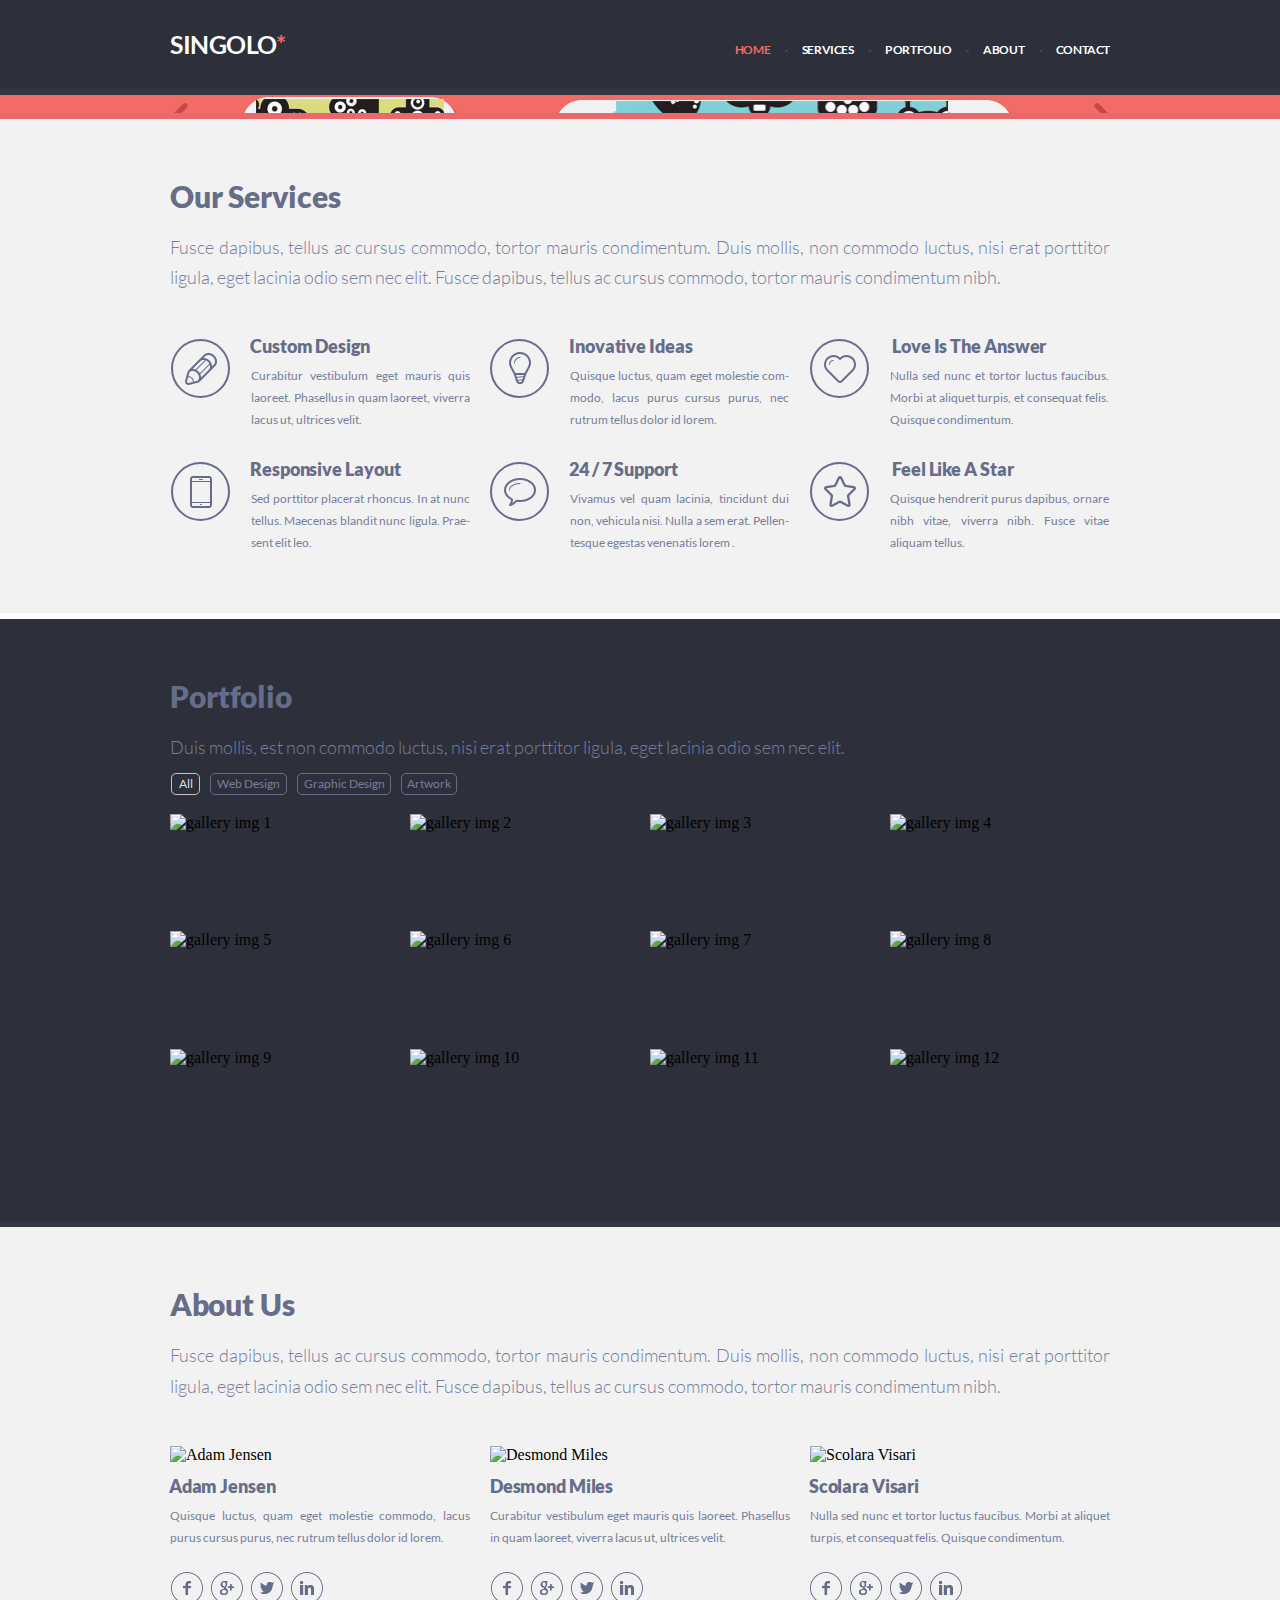
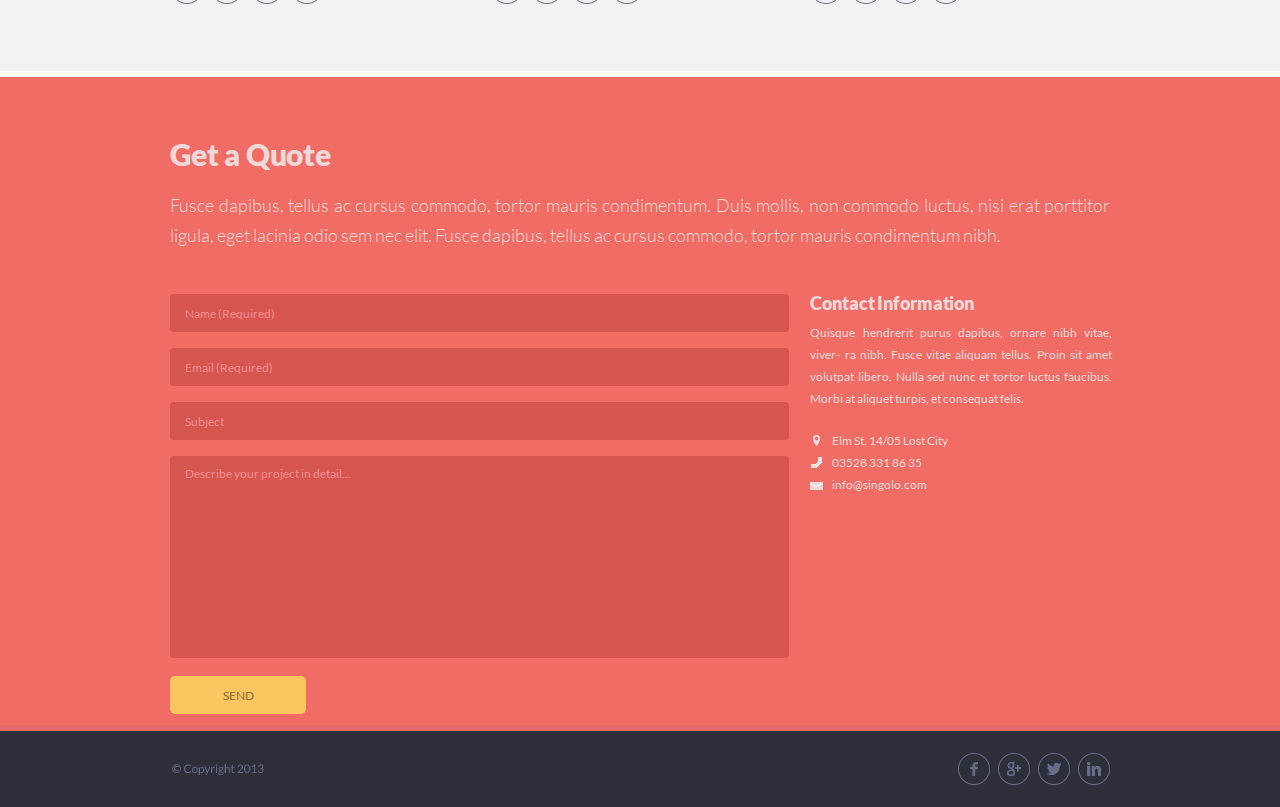
==== commit d1724f58: "feat: add scroll active activation" ====
--- a/index.html
+++ b/index.html
@@ -10,6 +10,12 @@
 
   <header id="home">
     <div class="container">
+      <input class="toggle" id="toggle" type="checkbox">
+      <div class="dark-background"></div>
+      <label for="toggle"><div class="burger-ico"></div></label>
+
+      <div class="burger-menu"></div>
+
       <h1 class="logo"><span class="logo-text">Singolo</span><span class="logo-asterisk">*</span></h1>
 
       <nav>
@@ -190,7 +196,7 @@
     </div>
 
   </div>
-  <div id="contact" class="form-block">
+  <div class="form-block" id="contact">
     <div class="container">
       <h2>Get a Quote</h2>
       <p>Fusce dapibus, tellus ac cursus commodo, tortor mauris condimentum. Duis mollis, non commodo luctus, nisi erat
--- a/style.css
+++ b/style.css
@@ -47,16 +47,25 @@
 
 /* --- Header --- */
 
-
-
 header {
+  position: relative;
   background-color: #2d303a;
   height: 95px;
   border-bottom: 6px solid #323746;
 }
 
+header .toggle {
+  position: absolute;
+  top: 26px;
+  z-index: 22;
+  display: none;
+  width: 25px;
+  height: 20px;
+}
+
 header .logo {
   display: inline-block;
+  width: 116px;
   padding-top: 28.5px;
   letter-spacing: -0.5px;
   font-size: 25px;
@@ -259,7 +268,6 @@
 }
 
 main .container > h2 + p {
-  height: 60px;
   margin-bottom: 41px;
   line-height: 30px;
   color: #767e9e;
@@ -312,6 +320,7 @@
 
 main .columns section .img-wrap {
   position: relative;
+  flex-shrink: 0;
   width: 59px;
   height: 59px;
   margin-top: 6px;
@@ -459,8 +468,8 @@
 }
 
 .about-us {
-  height: 734px;
   background-color: #f2f2f2;
+  padding-bottom: 63px;
   border-bottom: 6px solid #ffffff;
 }
 
@@ -570,7 +579,7 @@
 .form-block {
   background-color: #f06c64;
   border-bottom: 6px solid #ea676b;
-  padding-bottom: 9px;
+  padding-bottom: 11px;
 }
 
 .form-block .container > h2 {
@@ -618,7 +627,7 @@
   width: 100%;
   height: 202px;
   padding: 10px 0 0 15px;
-  margin-bottom: 16px;
+  margin-bottom: 14px;
   font-size: 12px;
   font-family: "Lato-Regular", "Tahoma", sans-serif;
   color: #ffffff;
@@ -692,7 +701,6 @@
   border: none;
 }
 
-
 .information {
   flex: 0 0 32.073%;
 }
@@ -829,6 +837,10 @@
 }
 
 @media (min-width: 768px) and (max-width: 1019px) {
+ #toggle ~ .burger-menu {
+    display: none;
+  }
+
   .arrow-l {
     left: 3.83%;
   }
@@ -851,4 +863,179 @@
   }
 }
 
-
+@media (max-width: 767px) {
+  .container {
+    padding: 0 20px;
+  }
+
+  .toggle:checked ~ .burger-menu {
+    display: block;
+  }
+
+  .toggle:checked ~ label .burger-ico {
+    position: fixed;
+    transform: rotate(0.25turn);
+  }
+
+  .toggle:checked ~ .logo {
+    position: fixed;
+    z-index: 18;
+    margin-left: 51px;
+  }
+
+  .toggle:checked ~ .dark-background {
+    position: fixed;
+    z-index: 16;
+    width: 100vw;
+    height: 100vh;
+    background-color: rgba(0,0,0,0.7);
+  }
+
+  .toggle:checked ~ nav {
+    position: fixed;
+    top: 28vh;
+    left:  19vw;
+    z-index: 18;
+    display: block;
+    padding: 0;
+  }
+
+  .toggle:checked ~ nav li {
+    display: block;
+    padding: 0;
+    font-size: 24px;
+    padding-bottom: 27px;
+  }
+
+  .toggle:checked ~ nav li::after {
+    content: none;
+  }
+
+  header {
+    height: 71px;
+    border-bottom: none;
+  }
+
+  header .burger-ico {
+    position: absolute;
+    top: 26px;
+    z-index: 21;
+    display: none;
+    width: 25px;
+    height: 20px;
+    background-image: url("assets/images/burger-menu-icon.svg");
+  }
+
+  header .burger-menu {
+    display: none;
+    position: fixed;
+    left: -20px;
+    z-index: 17;
+    background:#2D303A;
+    width: 74.13%;
+    height: 100vh;
+  }
+
+  header .burger-ico {
+    display: block;
+  }
+
+  header .logo {
+    display: block;
+    margin: 0 auto;
+    width: 92px;
+    padding-top: 24px;
+    font-size: 19.6875px;
+  }
+
+  header nav {
+    display: none;
+  }
+
+  .phones-block {
+    border-bottom: 2px solid #ea676b;
+  }
+
+  .arrow-l {
+    top: 44.3%;
+    left: 2.66%;
+    width: 14px;
+    height: 25px;
+    background-size: 14px 25px;
+  }
+
+  .arrow-r {
+    top: 44.3%;
+    right: 2.66%;
+    width: 14px;
+    height: 25px;
+    background-size: 14px 25px;
+  }
+
+  main .columns {
+    justify-content: center;
+  }
+
+  main .columns section {
+    padding-right: 10px;
+  }
+
+  .gallery-img {
+    flex: 1 0 34%;
+  }
+
+  .about-us {
+    padding: 0 10px 45px;
+  }
+
+  .contributors {
+    flex-wrap: wrap;
+    justify-content: center;
+  }
+
+  .contributors > div {
+    width: 300px;
+  }
+
+  .contributors > div:not(:last-child) {
+    margin-right: 0;
+  }
+
+  .contributors > div:first-child {
+    margin-right: 10px;
+  }
+
+  .form-block {
+    border-bottom: none;
+    padding-bottom: 42px;
+  }
+
+  .block-wrap {
+    flex-wrap: wrap;
+  }
+
+  .forms-wrap {
+    flex: 0 0 100%;
+  }
+
+  .forms-wrap button {
+    width: 100%;
+    height: 50px;
+  }
+
+  .information {
+    flex: 0 0 100%;
+  }
+
+  .information h3 {
+    margin-top: 32px;
+  }
+
+  footer .copyright {
+    display: none;
+  }
+
+  footer .social-buttons {
+    margin: 0 auto;
+  }
+}
